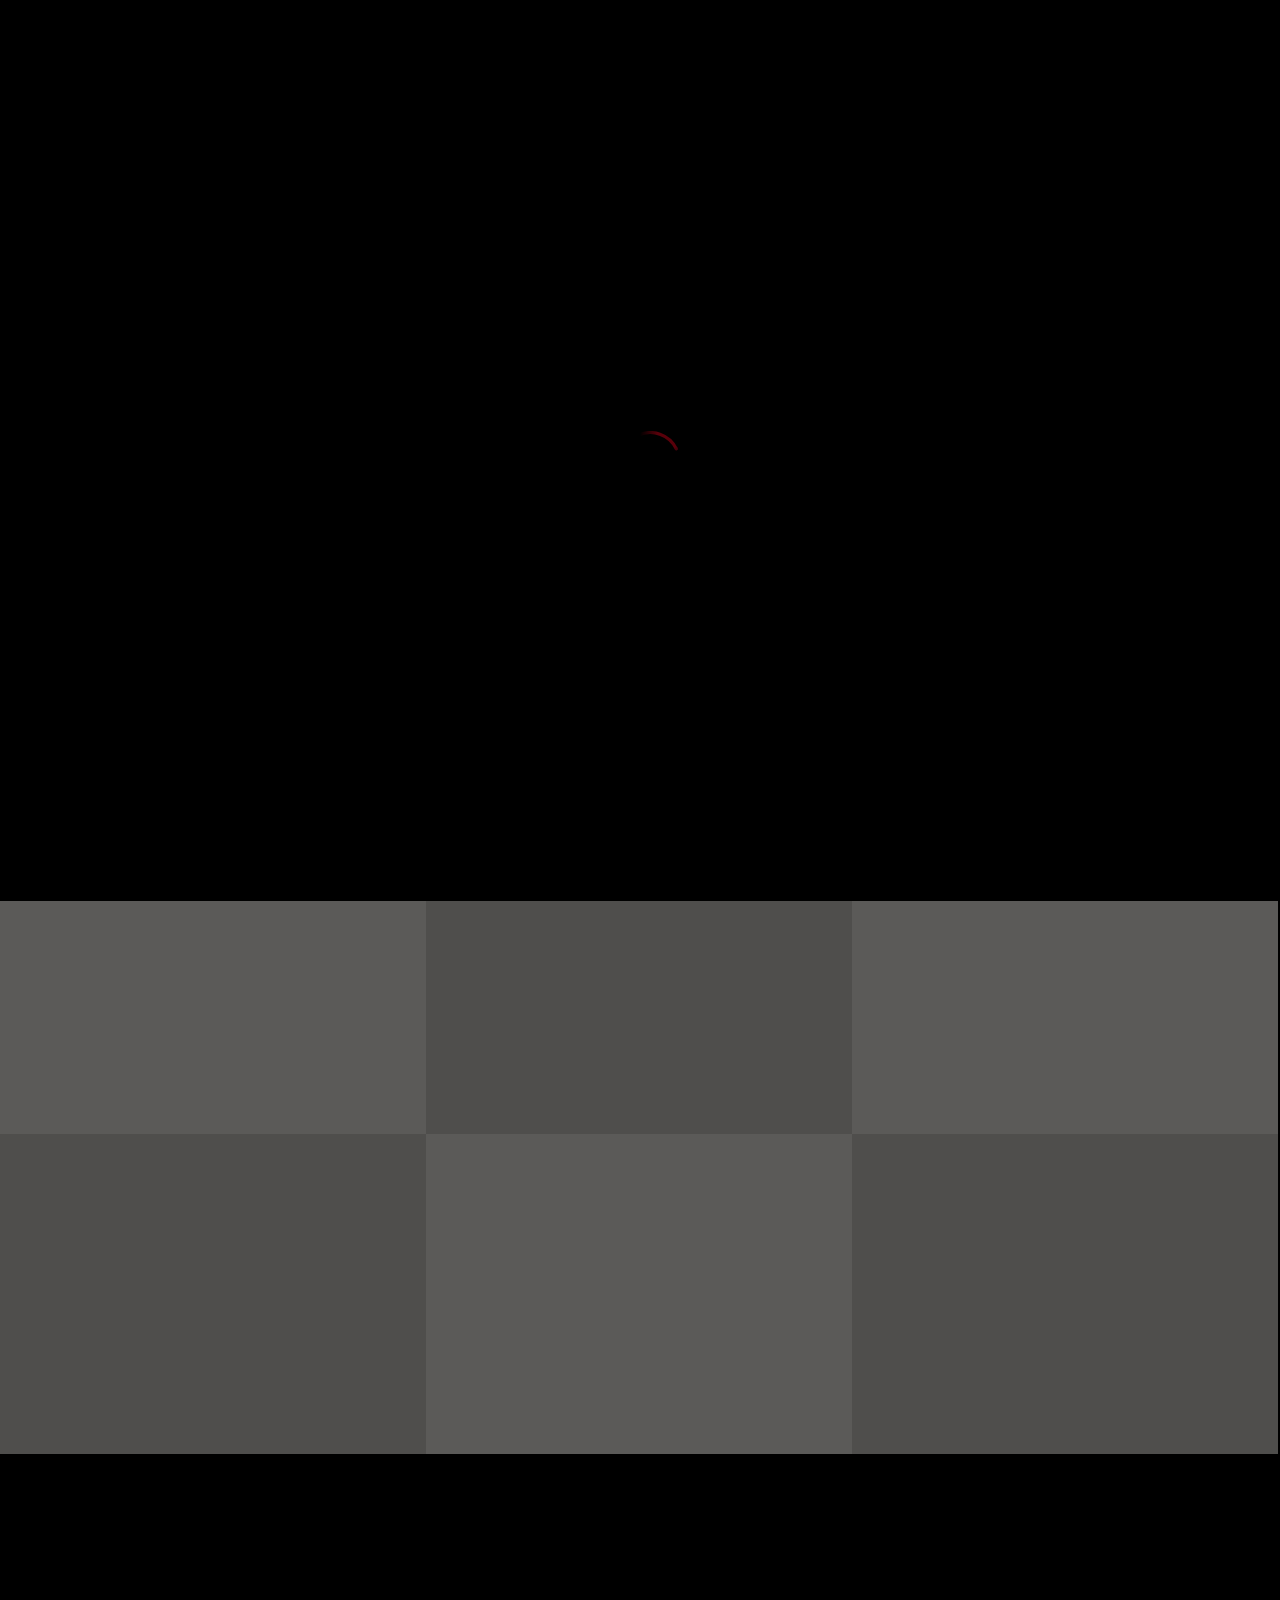
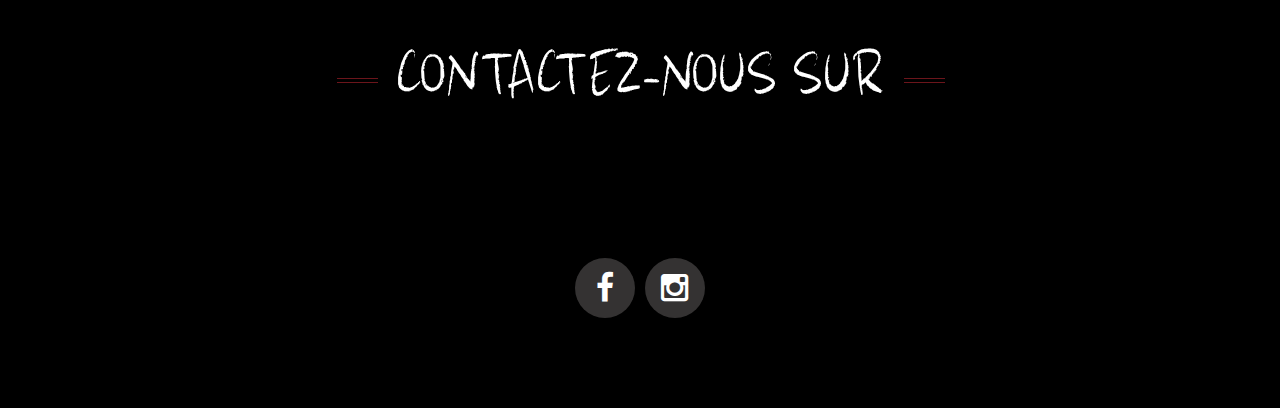
==== gallery.html @ a50e52a6 "first commit" ====
<!DOCTYPE html>
<html lang="en">

<head>
    <title>Bonsaï Fin Traiteur</title>
    <!-- GOOGLE FONTS -->
    <link
        href='http://fonts.googleapis.com/css?family=Yellowtail%7cCabin:400,500,600,700,400italic,700italic%7cLibre+Baskerville:400italic%7cGreat+Vibes%7cOswald:400,300,700%7cOpen+Sans:600italic,700'
        rel='stylesheet' type='text/css'>
    <link
        href='http://fonts.googleapis.com/css?family=Open+Sans:300italic,400italic,600italic,700italic,400,300,600,700'
        rel='stylesheet' type='text/css'>
    <link href='http://fonts.googleapis.com/css?family=Gloria+Hallelujah' rel='stylesheet' type='text/css'>

    <!-- META TAGS -->
    <meta name="viewport" content="width=device-width, initial-scale=1">
    <meta http-equiv="content-type" content="text/html; charset=utf-8" />
    <meta name="description" content="" />
    <meta name="keywords" content="" />
    <meta name="robots" content="index, follow" />

    <!-- CSS STYLESHEETS -->
    <link rel="stylesheet" href="css/bootstrap.min.css" />
    <link rel="stylesheet" href="css/font-awesome.min.css" />
    <link rel="stylesheet" href="css/elixir.css" />
    <link href="js/owl-carousel/owl.carousel.css" rel="stylesheet">
    <link href="js/owl-carousel/owl.theme.css" rel="stylesheet">
    <link href="js/owl-carousel/owl.transitions.css" rel="stylesheet">
    <link href="css/YTPlayer.css" rel="stylesheet">
    <link rel="stylesheet" href="css/swipebox.css">
    <link rel="icon" type="image/png" href="./images/logo1.png" />



    <!--[if lt IE 9]>
        <meta http-equiv="X-UA-Compatible" content="IE=8" />
        <script src="./js/html5shiv.js"></script>
        <script src="./js/respond.js"></script>
    <![endif]-->

    <style>
        section.menu {
            background: none;
        }

        #header {
            position: fixed;
            top: 0px;
            left: 0px;
            z-index: 1001;
            width: 100%;
            height: 90px;
            background-color: #fff !important;
            box-shadow: 0 1px 3px rgba(0, 0, 0, 0.11);
            padding-top: 20px;
        }

        #header .menu-item a {
            color: #818181;
        }

        #header.overflow {
            top: -100px;
            left: 0px;
            background-color: #fff !important;
            box-shadow: 0 1px 3px rgba(0, 0, 0, 0.11);
            -webkit-transition: all 0.3s ease-in;
            -o-transition: all 0.3s ease-in;
            transition: all 0.3s ease-in;
            -webkit-font-smoothing: antialiased;
        }
    </style>

</head>





<body>

    <div id="mask">
        <div class="loader">
            <img src="svg-loaders/tail-spin.svg" alt='loading'>
        </div>
    </div>



    <!-- BEGIN HEADER -->
    <header id="header" role="banner">
        <div class="jt_row container">
            <div class="navbar-header page-scroll">
                <button type="button" class="navbar-toggle" data-toggle="collapse" data-target=".navbar-main-collapse">
                    <i class="fa fa-bars"></i>
                </button>
                <a class="navbar-brand normal logo" href="./index-multipage.html">
                    <div class="logo_elixir"><img src="./images/logo1.png" width="150px" alt=""></div>
                </a>
                <a class="navbar-brand mini" href="./index-multipage.html">
                    <div class="logo_elixir dark"><img src="./images/logo1.png" alt="main logo"></div>
                </a>
                <a class="navbar-brand mini darker" href="./index-multipage.html">
                    <div class="logo_elixir dark"><img src="./images/logo1.png" alt="main logo"></div>
                </a>
            </div>

            <!-- BEGIN NAVIGATION MENU-->
            <nav class="collapse navbar-collapse navbar-right navbar-main-collapse" role="navigation">
                <ul id="nav" class="nav navbar-nav navigation">
                    <li class="page-scroll menu-item"><a href="index-multipage.html">Accueil</a></li>
                    <!-- <li class="page-scroll menu-item"><a href="about.html">A-propos</a></li> -->
                    <li class="page-scroll menu-item"><a href="menu.html">Menu</a></li>
                    <li class="page-scroll menu-item current"><a href="#gallery">Gallery</a></li>
                    <li class="page-scroll menu-item"><a href="contact.html">Contact</a></li>
                </ul>
            </nav>
            <!-- EN NAVIGATION MENU -->
        </div>
    </header>
    <!-- END HEADER -->





    <!-- BEGIN GALLERY SECTION -->
    <section id="gallery" class="section gallery dark">
        <div class="jt_row jt_row-fluid row">
            <div class="col-md-12 jt_col column_container">
                <div class="voffset100"></div>
                <h2 class="section-title">Gallery</h2>
                <div class="col-md-6 col-md-offset-3 jt_col column_container">
                    <div class="section-subtitle">
                        If a picture says a thousand words, then you can imagine how long it would take to describe all
                        our mouthwatering selections.
                    </div>
                </div>

            </div>

            <div class="col-md-12 jt_col column_container">

                <nav class="primary">
                    <ul>
                        <li><a href="#" data-filter="*" class="selected"><span>All Photos</span></a></li>
                        <li><a href="#" data-filter=".sushi"><span>Sushi</span></a></li>
                        <li><a href="#" data-filter=".soup"><span>Soups</span></a></li>
                        <li><a href="#" data-filter=".salad"><span>Salads</span></a></li>
                    </ul>
                </nav>

                <div class="portfolio">

                    <article class="entry sushi">
                        <a class="swipebox" href="images/gallery/01.jpg">
                            <img src="images/gallery/01.jpg" class="img-responsive" alt="" />
                            <span class="magnifier"></span>
                        </a>
                    </article>

                    <article class="entry sushi">
                        <a class="swipebox" href="images/gallery/02.jpg">
                            <img src="images/gallery/02.jpg" class="img-responsive" alt="" />
                            <span class="magnifier"></span>
                        </a>
                    </article>

                    <article class="entry sushi">
                        <a class="swipebox" href="images/gallery/03.jpg">
                            <img src="images/gallery/03.jpg" class="img-responsive" alt="" />
                            <span class="magnifier"></span>
                        </a>
                    </article>

                    <article class="entry sushi">
                        <a class="swipebox" href="images/gallery/04.jpg">
                            <img src="images/gallery/04.jpg" class="img-responsive" alt="" />
                            <span class="magnifier"></span>
                        </a>
                    </article>

                    <article class="entry soup">
                        <a class="swipebox" href="images/gallery/05.jpg">
                            <img src="images/gallery/05.jpg" class="img-responsive" alt="" />
                            <span class="magnifier"></span>
                        </a>
                    </article>

                    <article class="entry salad">
                        <a class="swipebox" href="images/gallery/06.jpg">
                            <img src="images/gallery/06.jpg" class="img-responsive" alt="" />
                            <span class="magnifier"></span>
                        </a>
                    </article>

                    <article class="entry sushi">
                        <a class="swipebox" href="images/gallery/07.jpg">
                            <img src="images/gallery/07.jpg" class="img-responsive" alt="" />
                            <span class="magnifier"></span>
                        </a>
                    </article>

                    <article class="entry salad">
                        <a class="swipebox" href="images/gallery/08.jpg">
                            <img src="images/gallery/08.jpg" class="img-responsive" alt="" />
                            <span class="magnifier"></span>
                        </a>
                    </article>

                    <article class="entry soup">
                        <a class="swipebox" href="images/gallery/09.jpg">
                            <img src="images/gallery/09.jpg" class="img-responsive" alt="" />
                            <span class="magnifier"></span>
                        </a>
                    </article>


                </div>
            </div> <!-- End .jt_col -->
        </div> <!-- End .jt_row -->
        <div class="voffset200"></div>
    </section>
    <!-- END GALLERY SECTION -->





    <!-- BEGIN TESTIMONIALS SECTION -->
    <!-- <section id="testimonials" class="section testimonials parallax voffset100 clearfix">

        <div class="container">
            <div class="jt_row jt_row-fluid row">
                <div class="voffset20"></div>
                <div class="col-md-12 jt_col column_container">
                    <div class="testimonials_img"></div>
                    <h2>Testimonials<span>”</span></h2>
                </div>


                <div class="col-md-12 jt_col column_container">
                    <div class="testimonials carousel-wrapper with_pagination">
                        <div class="owl-carousel generic-carousel">
                            <div class="item">
                                <p>Applicake chocolate cake wafer toffee pie soufflé wafer. Tart marshmallow wafer
                                    macaroon cheesecake jelly. Gingerbread cookie soufflé sweet roll sweet roll jelly-o.
                                </p>
                                <span class="author">Alexander Smith</span>
                            </div>
                            <div class="item">
                                <p>"Awesome to work with. Incredibly organized, easy to communicate with, responsive
                                    with next iterations, and beautiful work. It’s great to work with someone so
                                    open-minded and responsive. Thank you!"</p>
                                <span class="author">John Berthier</span>
                            </div>
                            <div class="item">
                                <p>“Your designs were exactly what Josef had always imagined — clear, clean, continuous,
                                    with a focus on stylistic elements. It was a major help for us. Thank you so much
                                    for your work on this project."</p>
                                <span class="author">Carolyn Meyer</span>
                            </div>
                        </div>
                    </div>
                    <div class="voffset80"></div>
                </div>
            </div>
        </div> 
    </section> -->
    <!-- END TESTIMONIALS SECTION -->




    <!-- BEGIN CONTACT SECTION -->
    <section id="contact" class="section contact dark">
        <div class="container">
            <div class="jt_row jt_row-fluid row">

                <div class="col-md-12 jt_col column_container">
                    <h2 class="section-title">contactez-nous sur</h2>
                </div>
                <!-- <div class="col-md-6 col-md-offset-3 jt_col column_container">
                    <div class="section-subtitle">
                        W325 State Road 123 Mondovi, WI (Wisconsin) 98746-54321
                    </div>
                </div> -->
                <!-- <form action="mail.php" method="post" id="contactform" class="contact-form">
                    <div class="col-md-6 jt_col column_container">
                        <input type="text" id="name" name="name" class="text name required" placeholder="Name">
                        <input type="email" id="email" name="email" class="tex email required" placeholder="Email">
                        <input type="text" id="subject" name="subject" placeholder="Subject">
                    </div>

                    <div class="col-md-6 jt_col column_container">
                        <textarea id="message" name="message" class="text area required" placeholder="Message"
                            rows="10"></textarea>
                    </div>

                    <div class="col-md-4 col-md-offset-4 jt_col column_container">
                        <div class="formSent"><strong>Your Message Has Been Sent!</strong> Thank you for contacting us.
                        </div>
                        <input type="submit" class="button contact center" value="Submit">
                    </div>

                </form> -->
                <!-- <div class="voffset100"></div> -->
            </div>
            <!-- <div class="voffset50"></div> -->
        </div>

    </section>
    <!-- END CONTACT SECTION -->





    <!-- BEGIN MAP SECTION -->
    <!-- <section id="maps">
        <script type="text/javascript" src="http://maps.google.com/maps/api/js?sensor=false"></script>
        <div class="map-content">
            <div class="wpgmappity_container inner-map" id="wpgmappitymap"></div>
        </div>
    </section> -->
    <!-- END MAP SECTION -->




    <!-- BEGIN FOOTER -->
    <footer id="footer" class="section" role="contentinfo">
        <div class="container">
            <ul class="social">
                <li><a href="https://www.facebook.com/Bonsaifintraiteur" target="_blank" class="icon fb"><i
                            class="fa fa-facebook"></i></a></li>
                <li><a href="https://www.instagram.com/bonsai_fintraiteur/?hl=fr" target="_blank" class="icon in"><i
                            class="fa fa-instagram"></i></a></li>
            </ul>
        </div>
    </footer>
    <!-- END FOOTER -->
    <a href="#0" class="cd-top">Top</a>
    <!-- BEGIN Scripts-->

    <script src="js/modernizr.custom.js"></script>
    <script src="js/jquery.js"></script>
    <script src="js/classie.js"></script>
    <script src="js/pathLoader.js"></script>
    <script src="js/owl-carousel/owl.carousel.min.js"></script>
    <script src="js/jquery.inview.js"></script>
    <script src="js/jquery.nav.js"></script>
    <script src="js/jquery.mb.YTPlayer.js"></script>
    <script src="js/jquery.form.js"></script>
    <script src="js/jquery.validate.js"></script>
    <script src="js/bootstrap.min.js"></script>
    <script src="js/default.js"></script>
    <script src="js/plugins.js"></script>
    <script type="text/javascript" src="js/jquery.isotope.min.js"></script>
    <script type="text/javascript" src="js/jquery.prettyPhoto.js"></script>
    <script src="js/jquery.swipebox.js"></script>

    <script type="text/javascript">
        ; (function ($) {

            $('.swipebox').swipebox();

        })(jQuery);
    </script>


    <!-- END Scripts -->
</body>

</html>
---- css/elixir.css ----
/*------------------------------------------------------------------
[Table of contents]

1. Fixes
2. Common styles
3. Custom fonts
4. Page loader
5. Color picker
6. Inview Animations
7. Header styles
8. Different home styles
9. Top Wrap
10. About section sliders
11. Main home slider styling
12. Separators
13. Sections styling
14. About section
15. Opening hours section
16. Menu section
17. Reservations section
18. Testimonials section
19. Contact section
20. Carousel styles
21. Footer styles
22. Gallery section
23. Media Queries
24. Animations
25. Some browser weird effects fixing


-------------------------------------------------------------------*/

/* ==============================
   1. Fixes
   ============================== */

*, html { margin:0; padding:0; }
.clearfix:after, .jt_row:after { content: "."; display: block; height: 0; clear: both; visibility: hidden; }
.clearfix, .jt_row {display: inline-block;}


* html .clearfix, * html .jt_row {height: 1%;}

.clearfix, .jt_row {display: block;}



/* ==============================
   2. Common styles
   ============================== */

body, input, textarea {
	-webkit-font-smoothing: antialiased;
	text-rendering: optimizeLegibility;
	-moz-osx-font-smoothing: grayscale;
}

.container {
	max-width: 1220px;
	padding-top: 0px;
	margin:0px auto;
}

.container.no-margin{
	width: 100%;
	margin: 0px auto;
}

a:hover {text-decoration: none;}

.float-right {float:right !important;}
.float-left {float:left !important;}
.float-none {float:none !important;}
.text-right {text-align: right;}
.text-center {text-align: center;}
.text-left {text-align:left;}


/* ==============================
   3. Custom fonts
   ============================== */

@font-face {
    font-family: Bitter;
    src: url(../fonts/Bitter-Bold.otf);
}

@font-face {
    font-family: BitterRegular;
    src: url(../fonts/Bitter-Regular.otf);
}

@font-face {
    font-family: BitterItalic;
    src: url(../fonts/Bitter-Italic.otf);
}

@font-face {
    font-family: AlfaSlab;
    src: url(../fonts/AlfaSlabOne-Regular.ttf);
}

@font-face {
    font-family: LobsterTwo;
    src: url(../fonts/LobsterTwo-Regular.otf);
}
@font-face {
    font-family: LobsterTwoBold;
    src: url(../fonts/LobsterTwo-Bold.otf);
}
@font-face {
    font-family: LobsterTwoItalic;
    src: url(../fonts/LobsterTwo-Italic.otf);
}
@font-face {
    font-family: LobsterTwoBoldItalic;
    src: url(../fonts/LobsterTwo-BoldItalic.otf);
}

@font-face {
    font-family: Montserrat;
    src: url(../fonts/Montserrat-Regular.ttf);
}

@font-face {
    font-family: MontserratBold;
    src: url(../fonts/Montserrat-Bold.ttf);
}

@font-face {
    font-family: AlegreyaSansLight;
    src: url(../fonts/AlegreyaSans-Light.otf);
}

@font-face {
    font-family: AlegreyaSansItalic;
    src: url(../fonts/AlegreyaSans-Italic.otf);
}

@font-face {
    font-family: AlegreyaSansMedium;
    src: url(../fonts/AlegreyaSans-Medium.otf);
}

@font-face {
    font-family: AlegreyaSans;
    src: url(../fonts/AlegreyaSans-Regular.otf);
}

@font-face {
    font-family: AlegreyaSansBold;
    src: url(../fonts/AlegreyaSans-Bold.otf);
}

@font-face {
    font-family: AlegreyaSansMedium;
    src: url(../fonts/AlegreyaSans-Medium.otf);
}

@font-face {
    font-family: AlegreyaSansBlack;
    src: url(../fonts/AlegreyaSans-Black.otf);
}

@font-face {
    font-family: Adieu;
    src: url(../fonts/Adieu\ Mon\ Ami\ DEMO.otf);
}





/* ==============================
   4. Page loader
   ============================== */
#mask {
    background-color: #000000;
    height: 100%;
    position: fixed;
    width: 100%;
    z-index: 100000;
}
.loader {
  position: absolute;
  width: 80px;
  height:80px;
  margin: -20px 0 0 -20px;
  top:50%;
  left:50%;
}


/* ==============================
   5. Color picker
   ============================== */
.wine .color-picker .pickerTitle{background:#B95D82;}
.bluegray .color-picker .pickerTitle{background:#768FAC;}
.orange .color-picker .pickerTitle{background:#DD7E43;}
.black .color-picker .pickerTitle{background:#030303;}
.yellow .color-picker .pickerTitle{background:#E5D43E;}
.green .color-picker .pickerTitle{background:#9CC264;}
.gold .color-picker .pickerTitle{background:#BBA965;}
.red .color-picker .pickerTitle{background:#CA0021;}



.color-picker .picker-btn{

	display: block;
	cursor: pointer;
	width: 50px;
	height: 50px;
	background: url(../images/picker-ico.png);
	position: absolute;
	top: 45px;
	left: -55px;
	z-index: 999999;
}
.color-picker{
	font-family: 'Montserrat', sans-serif;
	width: 223px;
	height: auto;
	position: fixed;
	top: 150px;
	right: 0;
	background: #fff;
	z-index: 999999;
}

.color-picker.menu{
	font-family: 'Montserrat', sans-serif;
	width: 223px;
	height: auto;
	position: fixed;
	top: 150px;
	right: -223px;
	background: #fff;
	z-index: 999999;
}

.color-picker .pwrapper{
	padding: 15px 15px 15px 28px;
	width: 223px;
	height:auto;
}
.color-picker .pickerTitle{
	text-transform: uppercase;
	text-align: center;
	float: none;
	width: 100%;
	height: 50px;
	margin: 0;
	padding: 10px 10px;
	cursor: auto;
	border: none;
	color:#fff;
	background:#CA0021;
	line-height:35px;
	font-weight: bold;
}
.color-picker .pickersubTitle{
	color:#7F7F7F;
	text-transform: uppercase;
	text-align: center;
	font-weight: bold;
	float: none;
	width: 150px;
	height: auto;
	margin: 0 5px 15px;
	padding: 10px 5px;
	cursor: auto;
	font-size:12px;
	border-bottom: 1px solid #ededed;
	border-top: 1px solid #ededed;
	clear:both;
}
.color-picker div{
	width: 30px;
	height: 30px;
	margin: 5px;
	/*padding: 5px;*/
	float: left;
	cursor: pointer;
	/*border: 2px solid #f0f0f0;*/

	-webkit-transition: all 0.2s ease-in-out;
	-moz-transition: all 0.2s ease-in-out;
	-o-transition: all 0.2s ease-in-out;
	transition: all 0.2s ease-in-out;
}



.color-picker div.nopick{ width:0; height:0;}
.color-picker .light-version{
	width: 73px;
	height: 29px;
	margin-bottom:20px;
/*	background: #fff;
	line-height: 30px;
	text-align: center;
	color: #999;*/
}
.color-picker .dark-version{
	width: 73px;
	height: 29px;
/*	background: #000;
	line-height: 30px;
	text-align: center;
	color: #666;*/
}
.color-picker .picker-wine{background: #B95D82;}
.color-picker .picker-bluegray{background: #768FAC;}
.color-picker .picker-orange{background: #DD7E43;}
.color-picker .picker-black{background: #030303;}
.color-picker .picker-yellow{background: #E5D43E;}
.color-picker .picker-green{background: #9CC264;}
.color-picker .picker-gold{background: #BBA965;}
.color-picker .picker-red{background: #CA0021;}
.color-picker .picker-wine:hover,.color-picker .picker-bluegray:hover,.color-picker .picker-green:hover,.color-picker .picker-yellow:hover,.color-picker .picker-red:hover,.color-picker .picker-black:hover,.color-picker .picker-gold:hover,.color-picker .picker-orange:hover{border-color: #000;}


/* ==============================
   6. Inview Animations
   ============================== */

.jt_row {
	opacity: 0;
	-webkit-transition: opacity 1s ease-in;
	-o-transition: opacity 1s ease-in;
	transition: opacity 1s ease-in;
}

#header .jt_row, .jt_row.visible {opacity: 1;}



@-webkit-keyframes flipYloop
{
  from {
	-webkit-transform:rotateY(0deg);
  }

  to {
   	-webkit-transform:rotateY(180deg);
  }
}

@keyframes flipYloop
{
  from {
	transform:rotateY(0deg);
  }

  to {
   	transform:rotateY(180deg);
  }
}


/* ==============================
   7. Header styles
   ============================== */

.logo_elixir {
	display: inline-block;
	float: left;
	width: 110px;
	height: 50px;
	/* background: url("../images/logo1.png") no-repeat; */
	-webkit-transition: all 0.5s ease;
	-o-transition: all 0.5s ease;
	transition: all 0.5s ease;
}

#header {
	position: absolute;
	top:0px;
	left: 0px;
	z-index:1001;
	width: 100%;
	height: 90px;
	font-family: 'Open Sans', sans-serif;
	background: rgba(12,12,13,0.78);
	padding-top: 20px;
}
	#header .container {width: 97%;}
	.navbar-collapse {padding-right:0px;}
	#header.overflow {
		top:-100px;
		left: 0px;
		background-color: #fff!important;
		box-shadow: 0 1px 3px rgba(0,0,0,0.11);
		-webkit-transition: all 0.3s ease-in;
		-o-transition: all 0.3s ease-in;
		transition: all 0.3s ease-in;
		-webkit-font-smoothing: antialiased;
	}



	.navbar-nav{
		display: block;
		position: absolute;
		right: 100px;

	}

	.navbar-brand{
		display: block;
		position: absolute;
		left: 100px;
		top: -20px;
	}



	#header.overflow .menu-item a {
		font-size: 14px;
		line-height: 21px;
		color: #818181;
		font-weight: 400;
	}

	#header.overflow .navbar-nav > li {padding-bottom:13px;}

	#header.overflow.fixed {
		top:0px;
		position: fixed;
		z-index:99999;
	}

	#header.overflow.fixed .navbar-brand.normal {display: none;}

	#header.overflow.fixed .navbar-brand.mini {
		display: block;
		margin-top:-1px;
	}

	#header.overflow.fixed .navbar-brand.mini.darker {display: none;}

	#header .navbar-brand {padding:10px 0px;}

	.navbar-brand.mini { display: none; }

	.navbar-collapse.navbar-right.navbar-main-collapse.in, .navbar-collapse.navbar-right.navbar-main-collapse.collapsing {
		overflow: visible;


	}


	.navbar-main-collapse.in .navbar-nav, .navbar-main-collapse.collapsing .navbar-nav  {
		position: absolute;
		background: #282828;
		background: rgba(40, 40, 40, 0.9);
		width: 90%;
		top: 100%;
		left: 5%;
		margin:0px;
		height: auto;
		-webkit-transition: top 0.5s;
		-o-transition: top 0.5s;
		transition: top 0.5s;

	}

	.navbar-toggle {
		margin: 0px;
		height: 30px;
		width: 30px;
		border-radius: 0px;
		border: 0px;
		display: none;
		margin:10px;
		font-size: 30px;
		line-height: 30px;
		padding: 0px;
		color:#fff;
	}

	.navbar-toggle.menu {
		color:#000000;
	}

	#header.overflow.fixed .navbar-toggle {
		color:#000;
	}

	#header .menu-item a {
		color:#fff;
		text-transform: uppercase;
		font-size: 14px;
		font-family: 'AlegreyaSansMedium', sans-serif;
		font-weight: 400;
		line-height: 6px;
		border-bottom:3px solid transparent;
		text-shadow: 0px 0px 1px transparent;
	}

	header a span{
		font-family: 'Open Sans', sans-serif;
		font-weight: 600;
		font-style: italic;
		font-size: 14px;
		color: #ffffff;
		margin-left: 10px;
		line-height: 50px;
	}

	#header .menu-item.current a, #header .menu-item a:hover {
		background-color: transparent;
		color: #dd0301;
		text-shadow: 0px 0px 1px transparent;
	}


	#header .jt_row {padding-top:0px;}




/* ==============================
   8. Different home styles
   ============================== */

.fixed-height {
	position:relative;
	height: 600px !important;
}
.fixed-height .logointro, .fixed-height .mouse {display: none;}
.fixed-height .slide-content {height: 275px !important;}
.fixed-height .overlay {height: 600px !important;}
.fixed-height #owl-main img {width: 100% !important;}
.fixed-height #owl-main .owl-pagination {display: block !important;}
.fixed-height #owl-main .owl-buttons {display: none !important;}
#home-slider.static {
	background-size: cover !important;
	background-attachment: fixed !important;
	background-position: center center !important;
}
.slider-parallax .mouse {display: none;}
.slider-parallax #owl-main .owl-pagination {display: block !important;}
.slider-parallax #owl-main .owl-buttons {display: none !important;}
.slider-parallax #home-slider {
	position: fixed;
	z-index: 0;
	top: 0px;
	left: 0px;
	width: 100%;
}
.slider-parallax .section {
	position: relative;
}

/* ==============================
   9. Top wrap
   ============================== */

.owl-carousel .owl-item {text-align: center;}
.overlay {
	background: url(../images/overlay.png);
	opacity: 0.4;
	position: absolute;
	left: 0;
	top: 0;
	right: 0;
	z-index: 999;
	width: 100%;
	height: 100%;
}

.about-images{
width: 625 !important;
height: 499 !important;
}

.overlay.op50 {opacity: 0.0;}

.slider-wrap {
	background: #000;
	position: relative;
}
	#owl-main .owl-item {overflow: hidden;}
	#owl-main img {
		position: absolute;
		max-width: none;
		top: 0;
	}
	#owl-main .owl-prev {
		width: 79px;
		height: 79px;
		background: url(../images/btn-prev.png) no-repeat center center;
		font-size: 0;
		float: left;
		margin-left: 15px;
		position: relative;
		opacity: 0.3;
		-webkit-transition: all .3s ease-in-out;
		-moz-transition: opacity .3s ease-in-out;
		-o-transition: all .3s ease-in-out;
		transition: all .3s ease-in-out;
		z-index:9999;
		background-color: rgba(255,255,255,.01);

	}

	#owl-main .owl-next {
		width: 79px;
		height: 79px;
		background: url(../images/btn-next.png) no-repeat center center;
		font-size: 0;
		float: right;
		margin-right: 18px;
		position: relative;
		opacity: 0.3;
		-webkit-transition: all .3s ease-in-out;
		-moz-transition: opacity .3s ease-in-out;
		-o-transition: all .3s ease-in-out;
		transition: all .3s ease-in-out;
		z-index:9999;
		background-color: rgba(255,255,255,.01);
	}
	#owl-main .owl-pagination {
		display: none;
		width: 100%;
		overflow: hidden;
		position: relative;
		top:-70px;
		z-index: 9999;
	}
	#owl-main .owl-controls .owl-page span {
		width: 16px;
		height: 16px;
		border-radius: 50%;
		background: transparent;
		margin:0px 6px;
		border:1px solid #fff;
	}
		#owl-main .owl-controls .owl-page.active span, #owl-main .owl-controls.clickable .owl-page:hover span {
			background: #000;
			border-color:#000;
		}
	#owl-main .owl-prev:hover,#owl-main .owl-next:hover {
		opacity: 1;
		-webkit-transition: all .3s ease-in-out;
		-moz-transition: opacity .3s ease-in-out;
		-o-transition: all .3s ease-in-out;
		transition: all .3s ease-in-out;
	}

#owl-main .owl-buttons {
	height: 43px;
	position: absolute;
	left: 0;
	right: 0;
	top: 0;
	bottom: 65px;
	margin: auto;
	z-index: 9999;
}

#topButton{
	position: relative;
	bottom: 50px !important;
}


/* ==============================
   10. About section sliders
   ============================== */

#owl-about2 .owl-prev {
		width: 79px;
		height: 79px;
		background: url(../images/arrow-left.png) no-repeat center center;
		font-size: 0;
		float: left;
		margin-left: 15px;
		position: relative;
		opacity: 0.3;
		-webkit-transition: all .3s ease-in-out;
		-moz-transition: all .3s ease-in-out;
		-o-transition: all .3s ease-in-out;
		transition: all .3s ease-in-out;
		z-index:9999;
		background-color: rgba(255,255,255,.01);
	}

	#owl-about2 .owl-next {
		width: 79px;
		height: 79px;
		background: url(../images/arrow-right.png) no-repeat center center;
		font-size: 0;
		float: right;
		margin-right: 18px;
		position: relative;
		opacity: 0.3;
		-webkit-transition: all .3s ease-in-out;
		-moz-transition: all .3s ease-in-out;
		-o-transition: all .3s ease-in-out;
		transition: all .3s ease-in-out;
		z-index:9999;
		background-color: rgba(255,255,255,.01);
	}
	#owl-about2 .owl-pagination {
		display: block;
		width: 100%;
		overflow: hidden;
		position: relative;
		top:0px;
		z-index: 9999;
	}
	#owl-about2 .owl-controls .owl-page span {
		width: 13px;
		height: 13px;
		border-radius: 50%;
		background: transparent;
		margin:31px 6px;
		border:2px solid #C8C7C6;
	}
		#owl-about2 .owl-controls .owl-page.active span, #owl-about2 .owl-controls.clickable .owl-page:hover span {
			background: #C8C7C6;
			border-color:#C8C7C6;
		}
	#owl-about2 .owl-prev:hover,#owl-about2 .owl-next:hover {
		opacity: 1;
		-webkit-transition: all .3s ease-in-out;
		-moz-transition: all .3s ease-in-out;
		-o-transition: all .3s ease-in-out;
		transition: all .3s ease-in-out;
	}

#owl-about2 .owl-buttons {
	height: 43px;
	position: absolute;
	left: 0;
	right: 0;
	top:0;
	bottom: 130px;
	margin: auto;
	z-index: 9999;
}


/* ==============================
   11. Main home slider styling
   ============================== */

.slide-content {
	z-index: 1000;
	position: absolute;
	left: 0;
	right: 0;
	top: 0;
	display: table-cell;
	vertical-align: middle;
	height: 530px;
	margin: auto;
	bottom: 10px;
	text-align: center;
}
.slide-content .slide-icon {margin-top:54px;}



.logointro img {
	display: table;
	margin: 0 auto;

}

.logointro {
	display: block;
		width: 360px;
		height: 302px;
		background:url("../images/bonsai-image-log.png");
		background-repeat: no-repeat;
		margin:-42px auto;
		margin-bottom: 42px;
		content: " ";
		-webkit-transition: all 0.5s ease;
		-o-transition: all 0.5s ease;
		transition: all 0.5s ease;
}

.mouse {
    display: block;
	width: 45px;
	height: 45px;
	border-radius: 50%;
	border: 2px solid #fff;
	position: absolute;
	bottom: 50px;
	left: 50%;
	margin-left: -20px;
	z-index: 99999;

}
.mouse span {
    display: block;
    margin: 6px auto;
    width: 15px;
  	height: 15px;
  	background-image: url([data-uri]);
  	background-size: contain;
    -webkit-animation-duration: 1s;
    animation-duration: 1s;
    -webkit-animation-fill-mode: both;
    animation-fill-mode: both;
    -webkit-animation-iteration-count: infinite;
    animation-iteration-count: infinite;
    -webkit-animation-name: scroll;
    animation-name: scroll;
}

@-webkit-keyframes scroll {
    0% {
        opacity: 1;
        -webkit-transform: translateY(0);
        transform: translateY(0);
    }

    100% {
        opacity: 0;
        -webkit-transform: translateY(20px);
        transform: translateY(20px);
    }
}

@keyframes scroll {
    0% {
        opacity: 1;
        -webkit-transform: translateY(0);
        -ms-transform: translateY(0);
        transform: translateY(0);
    }

    100% {
        opacity: 0;
        -webkit-transform: translateY(20px);
        -ms-transform: translateY(20px);
        transform: translateY(20px);
    }
}




	#owl-main-text {
		position: relative;
		height: 100px;
		margin-bottom: 0px;
		margin-top:0px;
	}
		#owl-main-text h2 {
			font-family: "Adieu";
			font-size: 100px;
			text-align: center;
			color: #fff;
			font-weight: 300;
			text-transform: uppercase;
			letter-spacing: 4px;
			margin-top: -15px;
		}

		.slide-content p {
			font-size: 24px;
			color: #fff;
			text-align: center;
			font-family: 'AlegreyaSansItalic', serif;
			position: relative;
			bottom: 70px;
			left: 0px;
			width: 100%;
		}
	#owl-main-text .item {
		padding-bottom:58px;
		position: relative;
	}
	/* .slide-sep {
		display: block;
		width: 148px;
		height: 22px;
		background:url("../images/slide-separator.png");
		background-repeat: no-repeat;
		margin:-42px auto;
		margin-bottom: 42px;
		content: " ";
		-webkit-transition: all 0.5s ease;
		-o-transition: all 0.5s ease;
		transition: all 0.5s ease;
	} */

	.ornament {
		display: block;
		width: 117px;
		height: 35px;
		background:url("../images/ornament.png");
		background-repeat: no-repeat;
		content: " ";
		margin: 0 auto;
	}



/* ==============================
   12. Separators
   ============================== */

.voffset10  { margin-top: 10px; }
.voffset20 { margin-top: 20px; }
.voffset30 { margin-top: 30px; }
.voffset40 { margin-top: 40px; }
.voffset42 { margin-top: 42px; }
.voffset50 { margin-top: 50px; }
.voffset60 { margin-top: 60px; }
.voffset70 { margin-top: 70px; }
.voffset80 { margin-top: 80px; }
.voffset90 { margin-top: 90px; }
.voffset100 { margin-top: 100px; }
.voffset150 { margin-top: 150px; }
.voffset200 { margin-top: 200px; }

/* ==============================
   13. Sections styling
   ============================== */

.section {
	margin-bottom:-140px;
	padding-top: 66px;
	background: #fff;
	overflow: hidden;
}
	.section#footer {overflow: visible;}
	.section .full-width {
		padding-top:0px;
		width: 100%;
	}
		.section .full-width .row {
			margin-left:0px;
			margin-right: 0px;
		}
		.section .full-width .jt_col, .container.full-width {
			padding-left: 0px;
			padding-right: 0px;
		}
	.section .jt_row {padding-bottom:140px;}

	.section.about .jt_row {padding-bottom:55px;}

.section.dark {
	background: #000000;
}

.section.dark h2{
	color: #ffffff;
}

.section.dark h2.section-title:before, .section.dark h2.section-title:after {
	content:url("../images/header_decorator_dark.png");
	margin: 14px;
	color: #D1BC87;
	vertical-align: text-bottom;
}

.section.dark input[type="text"], .section.dark input[type="email"]{
	background: #222121;
	border: none;
	height: 80px;
}

section.dark textarea{
	background: #222121;
	border: none;
}



	.section .jt_row.overlap {padding-bottom:0px;}
	.title {
		font-family: "Cabin";
		font-weight: 600;
		font-size: 28px;
		color:#383733;
		padding-top:57px;
		margin-top:5px;
		margin: 0 auto;
		line-height: 47px;
		display: inline-block;
		text-transform: uppercase;
	}
		.text-center .title {
			border-top: 0px;
			padding-top: 0px;
			margin-bottom: 40px;
			padding-bottom: 40px;
			position: relative;
		}
		.text-center .title:after {
			content: " ";
			position: absolute;
			width: 70px;
			height: 3px;
			background: #f9333f;
			margin-left: -35px;
			bottom: 0px;
			left: 50%;
		}
		.title.invert {
			color:#fff;
			border-color:#282828;
		}
		.title.invert-2 {color:#fff;}
		.title.mini {
			border-top:0px;
			padding: 0px;
			font-size: 15px;
			text-transform: uppercase;
			font-family: "Montserrat"
		}
		.title.medium {
				font-family: "Montserrat";
				font-size: 25px;
				color:#fff;
				font-weight: 700;
				text-align: center;
				text-transform: uppercase;
				border-top:0px;
				padding-top:0px;
				margin-top: 0px;
				line-height: 23px;
				display: block;
				letter-spacing: 8px
			}
		.subtitle {
			font-size: 18px;
			font-family: "Libre Baskerville";
			font-style: italic;
			font-weight: 400;
			color:#fff;
		}

		h2.section-title {
			text-align: center;
			font-family: "Adieu";
			font-size: 70px;
			color:#383733;
			text-transform: uppercase;
			margin-bottom: 40px;
			font-weight: 400;
		}

		h2.section-title:before, h2.section-title:after {
			content:url("../images/header_decorator.png");
			margin: 14px;
			color: #D1BC87;
			vertical-align: text-bottom;
		}

		.section-subtitle {
			text-align: center;
			font-family: "AlegreyaSans";
			font-size: 20px;
			color:#777777;
			margin-bottom: 60px;
		}

		.subsection-title h3{
			font-size: 42px;
		}

		.font-smoothing {
    -webkit-font-smoothing: antialiased;
    -moz-osx-font-smoothing: grayscale;
    font-weight: normal;
}


		h2.heading{
			font-family: "AlegreyaSansLight", serif;
			font-size: 42px;
			color: #dd0301;
			margin-bottom: 30px;
			text-align: center;
			-webkit-font-smoothing: antialiased;
	text-rendering: optimizeLegibility;
	-moz-osx-font-smoothing: grayscale;

		}

		p.text {
			font-family: "AlegreyaSansLight", sans-serif;
			font-size: 25px;
			color: #4f4e49;
			margin-bottom: 40px;
			line-height: 30px;
			font-weight: 400;
		}

		p.text strong{
			color: #dd0301;
		}

	section h2.title {
		text-align: center;
	}


/* ==============================
   14. About section
   ============================== */

.section.about {
	padding-bottom: 200px;
}




/* ==============================
   15. Opening hours section
   ============================== */

section.timetable {
	background-image: url("../images/parallax/005.jpg");

	padding-top: 30px;
	padding-bottom: 40px;
	min-height: 528px;
}

.opening-hours {
	display: inline-block;
	vertical-align: top;
}

.timetable-decorator {
	display: inline-block;
	width: 200px;
	height: 110px;
	background:url("../images/timetable-decorator.png");
	background-repeat: no-repeat;
	background-size: contain;
	content: " ";
	-webkit-transition: all 0.5s ease;
	-o-transition: all 0.5s ease;
	transition: all 0.5s ease;
}
.timetable-decorator2 {
	display: inline-block;
	width: 200px;
	height: 110px;
	background:url("../images/timetable-decorator2.png");
	background-repeat: no-repeat;
	background-size: contain;
	content: " ";
	-webkit-transition: all 0.5s ease;
	-o-transition: all 0.5s ease;
	transition: all 0.5s ease;
}

section.timetable h2{
	color: #ffffff;
	font-family: "Oswald", sans-serif;
	font-size: 50px;
	font-weight: 700;
	padding-top: 4px;
	line-height: 110px;
	vertical-align: top;
}

section.timetable h2.section-title:before, section.timetable h2.section-title:after {
	content:none;

}

.menu-title {
	color: #000000;
	font-style: italic;
	font-size: 25px;
	margin-bottom: 15px;
	font-family: 'Adieu';
	font-size: 95px;
	line-height: 48px;
	margin-top: -20px;
	display: flex;
	margin-left: 40%;
}
.menu-title:before, .menu-title:after {
	content:url("../images/header_decorator.png");
	margin: 14px;
	color: #D1BC87;
	vertical-align: text-bottom;
}

section.timetable .section-subtitle {
	color: #dd9701;
	font-family: "AlegreyaSansLight";
	font-style: italic;
	font-size: 25px;
	margin-bottom: 15px;
	margin-top: -105px;
}

section.timetable .days {
	font-family: 'Adieu';
	font-size: 80px;
	line-height: 48px;
	margin-top: -20px;
	font-style: bold;
}

section.timetable .hours {
	font-family: "Adieu";
	color: #ffffff;
	font-style: bold;
	font-weight: 400;
	font-size: 50px;
	margin-top: 0px;
}

section.timetable .number {
	margin-top: 40px;
	font-family: "Oswald", sans-serif;
	color: #ffffffb2;
	font-style: normal;
	font-weight: 400;
	font-size: 18px;
	text-align: center;
}

section.timetable .column-divider{
	overflow: hidden;
	background-image: url("../images/column-divider.png");
	background-repeat: no-repeat;
	position: absolute;
	display: block;
	left: 49.6%;
	margin-top: 135px;
	padding: 50% 1%;
	-webkit-transition: all 0.5s ease;
	-o-transition: all 0.5s ease;
	transition: all 0.5s ease;
}



/* ==============================
   16. Menu section
   ============================== */

section.menu {
	padding-bottom: 40px;
	padding-top: 0px;
	background-image: url("../images/menu_left.jpg");
	background-position: center;
	background-repeat: no-repeat;
	min-height: 950px;
}

section.menu h3{
	text-transform: uppercase;
	text-align: center;
	color: #e80705;
	font-family: "AlegreyaSansBold", sans-serif;
	font-size: 22px;
	margin-bottom: 65px;
	font-weight: 500;
}

section.menu ul{
	list-style: none;
}

section.menu .title {
	display: block;
	margin: 0 auto;
	font-family: "Adieu";
	font-size: 70px;
	font-weight: 300;
	text-align: center;
	color: #000000;
	text-transform: uppercase;
	margin-top: -100px;
	margin-left: 20px;
}
section.menu .subtitle{
	color: #C02530;
	display: block;
	margin: 0 auto;
	font-family: "AlegreyaSansItalic", sans-serif;
	font-size: 26px;
	text-align: center;
	margin-top: 15px;
}

section.menu .title.first {
	margin-top: 130px;
}


section.menu .title:before {
content: url("../images/menu_title_line.png");
margin-right: 20px;
 }

 section.menu .title:after {
content: url("../images/menu_title_line.png");
margin-left: 20px;
 }





section.menu ul li{
	text-transform: uppercase;
	font-family: "AlegreyaSansBold", sans-serif;
	font-size: 18px;
	color: #0c0101;
	margin-bottom: 20px;
	-webkit-font-smoothing: antialiased;
	text-rendering: optimizeLegibility;
	-moz-osx-font-smoothing: grayscale;
}

section.menu ul.menu li{
	font-size: 20px;
}
section.menu ul.menu li::first-letter{
	font-size: 20px;
	color: #c02530;
}

section.menu ul li .detail{
	display: block;
	text-transform: none;
	color: #484745;
	font-size: 18px;
	font-weight: 400;
	font-family: "AlegreyaSansLight", sans-serif;
	display: flex;
	justify-content: space-between;
	font-weight: bold;
}

section.menu span{
	font-family: "AlegreyaSans", sans-serif;
	font-size: 19px;
	color: #c02530;
	float: right;
	font-weight: 500;
	text-align: left;
}

.center {
  display: block;
  margin: 0 auto;
  margin-bottom: 3em;
}

.center-no-margin {
	display: block;
  	margin: 0 auto;
  	margin-bottom: 0em;
  	margin-top: 2em;
}

a.button, .button{
	display: block;
	margin: 0 auto;
	font-family: "AlegreyaSans", sans-serif;
	font-weight: 400;
	text-transform: uppercase;
	text-align: center;
	font-size: 25px;
	color: #dd0301;
	border: 3px solid #dd0301;
	padding: 15px 10px;
	margin-top: 50px;
	background: transparent;
	-webkit-transition: 0.5s all ease;
	-o-transition: 0.5s all ease;
	transition: 0.5s all ease;

	height: 70px;

}

a.button:hover, .button:hover {
	background: #dd0301;
	color: #ffffff;
}

a.button.menu, .button.menu{
	display: block;
	margin: 0 auto;
	font-family: "AlegreyaSansMedium", sans-serif;
	text-transform: uppercase;
	text-align: center;
	font-size: 20px;
	font-weight: 400;
	color: #dd0301;
	border: 2px solid #dd0301;
	padding: 18px 10px;
	margin-top: 37px;
	margin-bottom: 23px;
	background: transparent;
	-webkit-transition: 0.5s all ease;
	-o-transition: 0.5s all ease;
	transition: 0.5s all ease;
	width: 260px;
	height: 65px;
}

a.button.menu:hover, .button.menu:hover {
	background: #dd0301;
	color: #ffffff;
}

a.button.menu:before, .button.menu:before {
	content: url("../images/button_line.png");
	position: absolute;
	right: 350px;

}

a.button.menu:after, .button.menu:after {
	content: url("../images/button_line.png");
	position: absolute;
	left: 350px;

}

.menu-logo {
	margin-top: -20px;
}

a.button-slider, .button-slider{
	display: block;
	margin: 0 auto;
	font-family: "AlegreyaSans", sans-serif;
	font-weight: 400;
	text-transform: uppercase;
	text-align: center;
	font-size: 25px;
	color: #dd0301;
	border: 3px solid #ffffff;
	padding: 15px 10px;
	margin-top: 50px;
	background: transparent;
	-webkit-transition: 0.5s all ease;
	-o-transition: 0.5s all ease;
	transition: 0.5s all ease;
	border-radius: 10%;
	height: 70px;

}

a.button-slider:hover, .button-slider:hover {
	background: #dd0301;
	color: #ffffff;
}

a.button-slider.menu, .button-slider.menu{
	display: block;
	margin: 0 auto;
	font-family: "AlegreyaSansMedium", sans-serif;
	text-transform: uppercase;
	text-align: center;
	font-size: 20px;
	font-weight: 400;
	color: #fcfcfc;
	border: 2px solid #791513;
	padding: 18px 10px;
	margin-top: 0px;
	margin-bottom: 80px;
	background: transparent;
	-webkit-transition: 0.5s all ease;
	-o-transition: 0.5s all ease;
	transition: 0.5s all ease;
	width: 260px;
	height: 65px;
}

a.button-slider.menu:hover, .button-slider.menu:hover {
	background: #791513;
	color: #ffffff;
}


/*Sub Menu*/

ul.submenu {
	opacity: 0;
	visibility: hidden;
	top: 70px;
	background-color: rgba(12,12,13,0.78);
	min-width: 180px;
	text-align: center;
	position: absolute;
    -webkit-transition: all 0.5s ease-in-out;
       -moz-transition: all 0.5s ease-in-out;
        -ms-transition: all 0.5s ease-in-out;
         -o-transition: all 0.5s ease-in-out;
            transition: all 0.5s ease-in-out;
}

ul.submenu > li {
	list-style: none;
	padding: 20px 0 0;
}

ul.submenu > li:last-child {
	padding-bottom: 20px;
}

.overflow.fixed ul.submenu {
    background-color: #fff;
    box-shadow: 0 1px 3px rgba(0,0,0,0.11);
		-webkit-transition: all 0.3s ease-in;
		-o-transition: all 0.3s ease-in;
		transition: all 0.3s ease-in;
		-webkit-font-smoothing: antialiased;
}

ul li:hover .submenu {
	visibility: visible;
	opacity: 1;
}

#header .menu-item.current .submenu a {
    color: #fff;
}

#header .menu-item.current .submenu a:hover {
	color: #dd0301;
}

/* ==============================
   17. Reservations section
   ============================== */

section.reservations{
	-webkit-transition: 1s all ease;
	-o-transition: 1s all ease;
	transition: 1s all ease;
}

.reservations_logo {
	display: block;
	width: 75px;
	height: 76px;
	background:url("../images/reservations_logo.png");
	background-repeat: no-repeat;
	margin:0 auto;
	content: " ";
	-webkit-transition: all 0.5s ease;
	-o-transition: all 0.5s ease;
	transition: all 0.5s ease;
	margin-top: -20px;
}

section.reservations h4{
	font-family: "AlegreyaSansItalic";
	font-size: 24px;
	color: #c02530;
	text-align: center;
	font-weight: 400;
	margin-right: 10px;
	margin-left: 10px;
}

section.reservations h4 {
  line-height: 0.5;
  text-align: center;
}
section.reservations h4 span {
  display: inline-block;
  position: relative;
}
section.reservations h4 span:before,
section.reservations h4 span:after {
  content: "";
  position: absolute;
  height: 5px;
  border-bottom: 1px solid #B9B6B6;
  top: 2px;
  width: 215px;
}
section.reservations h4 span.above:before,
section.reservations h4 span.above:after {
  width: 190px;
}
section.reservations h4 span:before {
  right: 100%;
  margin-right: 10px;
}
section.reservations h4 span:after {
  left: 100%;
  margin-left: 10px;
}

section.reservations h3 {
	text-transform: uppercase;
	color: #4d4c4a;
	text-align: center;
	font-family: "AlegreyaSansLight",sans-serif;
	font-size: 60px;
	font-weight: 400;
	margin: 10px 0px 10px 0px;
}
section.reservations h3.reservation-phone{
	font-family: "Oswald";
	font-weight: 400;
	color: #777777;
	margin-bottom: 10px;
	margin-top: 10px;
	font-size: 48px;
}

section.reservations p {
	font-family: "AlegreyaSans", sans-serif;
	font-weight: 400;
	color: #7d7a7a;
	font-size: 22px;
	text-align: center;
	margin: 20px 0px;
}

section.reservations .contact-form p{
	text-align: left;
	font-family: "AlegreyaSans";
	font-weight: 400;
	color: #dd0301;
	font-size: 23px;

}

input, textarea {
	width: 100%;
	height: 100%;
	display: block;
	margin-bottom: 20px;
	font-family: "AlegreyaSans", sans-serif;
	font-weight: 400;
	font-size: 20px;
	padding: 7px;
	border: 1px solid #cbc8c8;
	color: #cbc8c8;
	border-radius: 0px;
	-webkit-border-radius: 0px;
	-moz-border-radius: 0px;
	-webkit-appearance: none;
}

.formSent {
	margin: 10px;
	text-align: center;
	padding: 0 0px;
	color: #cbc8c8;
	display: none;
}

textarea {
	margin-bottom: 0px;
}

.section.dark input, .section.dark textarea {
	margin-bottom: 44px;
}


textarea:focus, input:focus, input[type]:focus, .uneditable-input:focus {
   border-color: #C1A667;
   box-shadow:0 0 8px #C1A667;
   outline: 0 none;
}

textarea {
	resize: none;
	padding-bottom: 20px;
	min-height: 180px;
}

.section.dark textarea {
	resize: none;
	padding-bottom: 20px;
	min-height: 328px;
	padding: 20px;
}

.section.dark input {
	padding-left: 20px;
}

.section.dark ::-webkit-input-placeholder {
   color: #ffffff;
   font-weight: 400;
}

.section.dark :-moz-placeholder { /* Firefox 18- */
    color: #ffffff;
    font-weight: 400;
}

.section.dark ::-moz-placeholder {  /* Firefox 19+ */
   color: #ffffff;
   font-weight: 400;
}

.section.dark :-ms-input-placeholder {
  color: #ffffff;
  font-weight: 400;
}




/* ==============================
   18. Testimonials section
   ============================== */

section.testimonials {
	background-image: url("../images/parallax/testimonials.jpg");

	min-height: 505px;

}

.testimonials_img {
	display: block;
	width: 110px;
	height: 110px;
	background:url("../images/testimonials_logo.png");
	margin:0 auto;
	content: " ";
	-webkit-transition: all 0.5s ease;
	-o-transition: all 0.5s ease;
	transition: all 0.5s ease;
	margin-top: 20px;
}

section.testimonials h2 {
	text-align: left;
	font-family: "AlegreyaSansMedium", sans-serif;
	font-weight: 400;
	font-size: 35px;
	color: #dd0301;
	text-transform: uppercase;

}

section.testimonials h2 span {
	position: absolute;
	font-family: Bitter;
	right: 0;
	font-weight: 700;
	font-size: 72px;

}

section.testimonials h2:after {
	content:'';
	width:40px;
	height:3px;
	background:#e2e9ed;
	position:absolute;
	bottom:-5px;
	left: 36px;

}

section.testimonials h2:before, section.testimonials h2:after {
	content: "";
}

.item p{
	font-family: "AlegreyaSans", sans-serif;
	text-align: left;
	font-weight: 400;
	color: #e2e9ed;
	font-size: 25px;
	line-height: 1.8em;
	margin-top: 30px;
	margin-bottom: 30px;
}

.item span.author{
	font-family: "AlegreyaSansBlack", sans-serif;
	font-style: italic;
	font-size: 20px;
	color: #dd0301;
	float: left;
}

.item span.author:before {
	content: "- ";
}


/* ==============================
   19. Contact section
   ============================== */

section.dark .section-subtitle {
	color: #e1e1e1;
}

a.button.contact, .button.contact{
	display: block;
	margin: 0 auto;
	font-family: "Cabin", sans-serif;
	font-weight: 600;
	text-transform: none;
	text-align: center;
	font-size: 24px;
	color: #ffffff;
	border: none;
	padding: 10px 20px;
	margin-top: 50px;
	width: 200px;
	min-height: 70px;
	background: #D30017;
	-webkit-transition: 0.5s all ease;
	-o-transition: 0.5s all ease;
	transition: 0.5s all ease;
}

a.button.contact:hover, .button.contact:hover {
	background: #fff;
	color: #D30017;
}

#maps {
	width: 100%;
	height: 500px;
	position: relative;
	overflow: hidden;
}
.map-content {
	width: 100%;
	margin-left: auto;
	margin-right: auto;
}
.inner-map {
	width: 100%;
	height: 500px;
	margin-left: auto;
	margin-right: auto;
}


/* ==============================
   20. Carousel styles
   ============================== */

.carousel-wrapper .owl-pagination, .carousel-wrapper .owl-buttons {display: none;}
.carousel-wrapper.full {
	width: 100%;
}
	.carousel-wrapper.full .generic-carousel .owl-item .item img {
		width: 100%;
		height: auto;
	}
	.carousel-wrapper .generic-carousel .owl-item .item.video {
		position: relative;
		padding-bottom: 56.25%;
		height: 0;
		overflow: hidden;
		border: 0;
	}
		.carousel-wrapper .generic-carousel .owl-item .item.video iframe {
			position: absolute;
			top: 0;
			left: 0;
			width: 100%;
			height: 100%;
		}
	.carousel-wrapper.full .owl-pagination {display: none;}
	.carousel-wrapper.with_buttons .owl-buttons {display: block;}
		.carousel-wrapper.with_buttons .owl-controls .owl-buttons div {
			position: absolute;
			left: -77px;
			top: 50%;
			background: url('../images/btn-prev.png') no-repeat;
			width: 77px;
			height: 77px;
			text-indent: -99999px;
			z-index:9999;
			border-radius: 0px;
			margin: -30px 0px 0px 0px;
			-webkit-transition: left 0.1s ease-in, right 0.1s ease-in;
			-o-transition: left 0.1s ease-in, right 0.1s ease-in;
			transition: left 0.1s ease-in, right 0.1s ease-in;
		}
		.carousel-wrapper.with_buttons .owl-controls .owl-buttons div.owl-next {
			right:-68px;
			left: auto;
			background: url('../images/btn-generic-next.png') #f9333f no-repeat;
		}
		.carousel-wrapper.with_buttons.contrast .owl-controls .owl-buttons div {background: url('../images/btn-generic-prev2.png')  #2d2d2d no-repeat !important;}
		.carousel-wrapper.with_buttons.contrast .owl-controls .owl-buttons div.owl-next {background: url('../images/btn-generic-next2.png')   #2d2d2d no-repeat !important;}
		.carousel-wrapper.with_buttons:hover .owl-controls .owl-buttons div.owl-prev  {left:0px;}
		.carousel-wrapper.with_buttons:hover .owl-controls .owl-buttons div.owl-next  {right:0px;}
		.carousel-wrapper.with_buttons .owl-controls .owl-buttons div:hover, .carousel-wrapper.with_buttons.contrast .owl-controls .owl-buttons div.owl-next:hover {background-position: 0px -99px !important;}
	.carousel-wrapper.with_pagination .owl-pagination {
		display: block;
		width: 100%;
		overflow: hidden;
		z-index: 9999;
		position: relative;
	}
	.carousel-wrapper.with_pagination.round_inner .owl-pagination {
		opacity: 0;
		-webkit-transition: opacity 0.3s ease-in;
		-o-transition: opacity 0.3s ease-in;
		transition: opacity 0.3s ease-in;
	}
	.carousel-wrapper.with_pagination.round_inner:hover .owl-pagination {opacity: 1;}
	.carousel-wrapper.with_pagination.round_inner .owl-theme .owl-controls {
		margin-top: -50px;
		padding-bottom: 29px;
	}
	.carousel-wrapper.with_pagination.round_inner .owl-theme .owl-controls .owl-page span {
		width: 16px;
		height: 16px;
		border-radius: 50%;
		background: transparent;
		margin: 0px 6px;
		border: 1px solid #fff;
	}
	.carousel-wrapper.with_pagination.round_inner .owl-theme .owl-controls .owl-page.active span {
		background: #C1A667;
	}

	.project-slide.carousel-wrapper.with_pagination .owl-pagination {margin-top:15px;}
	.carousel-wrapper.with_pagination .owl-theme .owl-controls .owl-page span {
		border-radius: 100px;
		border: 2px solid #D30017;
		width: 12px;
		height: 12px;
		background: transparent;
		margin:0px 2px;
		margin-top: 15px;
	}
		.carousel-wrapper.with_pagination .owl-controls .owl-page.active span, .carousel-wrapper.with_pagination .owl-controls.clickable .owl-page:hover span {
			background: #C1A667;
		}
		.testimonials.carousel-wrapper.with_pagination .owl-theme .owl-controls .owl-page span {background: transparent; }
		.testimonials.carousel-wrapper.with_pagination .owl-controls .owl-page.active span, .testimonials.carousel-wrapper.with_pagination .owl-controls.clickable .owl-page:hover span {background:#D30017;}

	.carousel-wrapper.with_pagination #owl-story .owl-pagination {margin-bottom:130px;}
	.carousel-wrapper.with_pagination #owl-services .owl-pagination {margin-bottom:130px;}
	.carousel-wrapper.full .generic-carousel .owl-item .ulitem {margin-bottom:49px;}
	.carousel-wrapper.full .generic-carousel .owl-item .ulitem li {
		width:33%;
		float: left;
		list-style: none;
		font-size: 15px;
		font-weight: 300;
		font-family: "Lato";
		color:#8a8d94;
		margin-bottom:40px;
		padding-right:3%;
		text-align: left;
	}
	.carousel-wrapper.full .generic-carousel .owl-item .ulitem li h3 {
		font-size: 20px;
		color:#444444;
		font-weight: 400;
		margin:10px 0px;
	}
	.carousel-wrapper.full .generic-carousel .owl-item .ulitem li .icon {
		border-radius: 50%;
		display: block;
		float: left;
		width: 56px;
		height: 56px;
		background: #f9333f;
		margin:0px 25px 10px 0px;
		line-height: 56px;
		font-size: 25px;
		color: #fff;
		text-align: center;
	}
	.service-text {
		margin-left: 81px;
		line-height: 26px;
	}
.separator {
	text-align: center;
	width: 100%;
}
	.separator img {
		max-width: 100%;
		height: auto;
	}


/* ==============================
   21. Footer styles
   ============================== */

#footer {
	background:#000000;
	text-align: center;
	font-size: 20px;
	color:#606060;
	position: relative;
	height: 240px;
	padding-top: 75px;
}
	#footer .scrollup {
		width: 69px;
		height: 54px;
		background:url('../images/scrollup.png') no-repeat;
		position: absolute;
		top:-124px;
		left: 50%;
		margin-left:-27px;
		text-indent: -9999999px;
	}
	#footer .scrollup:hover {background-position: 0px bottom;}
	.single #footer .scrollup, #footer .scrollup.home {display: none;}

	#footer .thanks {
		width: 350px;
		font-family: "Raleway";
		text-transform: uppercase;
		height: 350px;
		padding:200px 100px 100px 100px;
		border-radius: 50%;
		background:url('../images/like.png') center 40% no-repeat #f4405b;
		color:#fff;
		font-weight: 300;
		margin:0px auto 60px auto;
	}
	#footer .thanks a {color:#fff;}
	#footer .social-title {
		font-weight: 300;
		text-transform: uppercase;
		margin-bottom:50px;
		font-family: "Raleway";
	}


	#footer .social-title2 {
		font-weight: 400;
		font-style: italic;
		margin-bottom:40px;
		font-family: "Libre Baskerville";
margin-bottom: 10px;
	}



	#footer .social li {
		display: inline;
		margin:0px 2px;
		list-style: none;
	}
		#footer .social li .icon {
			background: #343232;
			display: inline-block;
			width: 60px;
			height: 60px;
			text-align: center;
			font-size: 32px;
			line-height: 60px;
			color:#ffffff;
			border-radius: 50%;
			transition: all 0.5s ease;
		}

		#footer .social li .icon:hover {background:#D30017;}

		ul.social {
			margin-top: 15px;
		}

		.cd-top {
		  display: inline-block;
		  height: 40px;
		  width: 40px;
		  -webkit-border-radius: 50%;
		  -moz-border-radius: 50%;
		  border-radius: 50%;
		  position: fixed;
		  bottom: 40px;
		  right: 10px;
		  box-shadow: 0 0 10px rgba(0, 0, 0, 0.05);
		  /* image replacement properties */
		  overflow: hidden;
		  text-indent: 100%;
		  white-space: nowrap;
		  background: RGBA(153, 153, 150, 0.8) url(../images/cd-top-arrow.svg) no-repeat center 50%;
		  visibility: hidden;
		  opacity: 0;
		  -webkit-transition: opacity .3s 0s, visibility 0s .3s;
		  -moz-transition: opacity .3s 0s, visibility 0s .3s;
		  transition: opacity .3s 0s, visibility 0s .3s;
		}
		.cd-top.cd-is-visible, .cd-top.cd-fade-out, .no-touch .cd-top:hover {
		  -webkit-transition: opacity .3s 0s, visibility 0s 0s;
		  -moz-transition: opacity .3s 0s, visibility 0s 0s;
		  transition: opacity .3s 0s, visibility 0s 0s;
		}
		.cd-top.cd-is-visible {
		  /* the button becomes visible */
		  visibility: visible;
		  opacity: 1;
		}
		.cd-top.cd-fade-out {
		  /* if the user keeps scrolling down, the button is out of focus and becomes less visible */
		  opacity: .8;
		}
		.no-touch .cd-top:hover {
		  background-color: #BDA86B;
		  opacity: 1;
		}
		@media only screen and (min-width: 768px) {
		  .cd-top {
		    right: 20px;
		    bottom: 20px;
		  }
		}
		@media only screen and (min-width: 1024px) {
		  .cd-top {
		    height: 60px;
		    width: 60px;
		    right: 30px;
		    bottom: 30px;
		  }
		}


/* ==============================
   22. Gallery section
   ============================== */

nav.primary {
    width:auto;
    margin:0px auto;
    display:table;
    margin-bottom: 90px;
}

nav.primary ul li  {
    float:left;
    list-style:none;
}

nav.primary ul li a {

	font-size: 20px;
	width: auto;
	font-family: "AlegreyaSansMedium", sans-serif;
	font-weight: 400;
	padding:0 28px;
	border-bottom:2px solid transparent;
  	height: 40px;
  	line-height: 40px;
  	text-align: center;
  	color:#ffffff;
}

nav.primary ul li a span {
	height: 37px;
  	display:inline-block;
  	border-bottom: 2px solid transparent;
}

nav.primary ul li a.selected span, nav.primary ul li a span:hover {
	background-color: transparent;
	border-bottom-color:#F2001F;
}

section.gallery .section-subtitle {
	display: block;
	margin: 0 auto;
	margin-bottom: 45px;
	max-width: 650px;
	color: #817e7e;

}




.main {
    padding:0;
    margin:0;
    display:block;
}

.entry {
    padding: 0 0px 0px 0;
	width: 33.3%;
}

.portfolio { margin:0; display: block;}

.magnifier {
    background:rgba(0,0,0,.7) url(../images/zoom.png) no-repeat center;
    position:absolute;
    top:0px;
    left:0px;
    bottom:0px;
    right:0px;
    opacity:0;
    -webkit-transition:all .3s ease-in-out;
    -moz-transition:all .3s ease-in-out;
    -ms-transition:all .3s ease-in-out;
    -o-transition:all .3s ease-in-out;
    transition:all .3s ease-in-out;
}

.entry:hover .magnifier { opacity:1; }

img {
    max-width:100%;
}

.isotope-item {
  z-index: 2;
}

.isotope-hidden.isotope-item {
  pointer-events: none;
  z-index: 1;
}

.isotope,
.isotope .isotope-item {
-webkit-transition-duration: 0.8s;
   -moz-transition-duration: 0.8s;
        transition-duration: 0.8s;
}

.isotope {
-webkit-transition-property: height, width;
   -moz-transition-property: height, width;
        transition-property: height, width;
}

.isotope .isotope-item {
-webkit-transition-property: -webkit-transform, opacity;
   -moz-transition-property:    -moz-transform, opacity;
        transition-property:         transform, opacity;
}





/* ==============================
   23. Media Queries
   ============================== */

@media only screen and (max-width: 1900px) {
	.logointro img {margin-top:50px;}
	#our-studio-presentation {
		padding-left: 0px;
		width: 50%;
		text-align: center;
	}
	#our-studio-presentation .voffset200  {margin-top:140px;}
	#our-studio-presentation .voffset100  {margin-top:50px;}
	.carousel-wrapper.full .generic-carousel .owl-item .project .featured-info {
		left: 50%;
		width: 50%;
		text-align: center;
		padding-right:0px;
	}
}
@media only screen and (max-width: 1500px) {
	.voffset10  { margin-top: 7px; }
	.voffset20 { margin-top: 20px; }
	.voffset30 { margin-top: 25px; }
	.voffset40 { margin-top: 40px; }
	.voffset50 { margin-top: 45px; }
	.voffset60 { margin-top: 50px; }
	.voffset70 { margin-top: 55px; }
	.voffset80 { margin-top: 60px; }
	.voffset90 { margin-top: 65px; }
	.voffset100 { margin-top: 70px; }
	.voffset150 { margin-top: 105px; }
	.voffset200 { margin-top: 140px; }
	section.timetable .days {
		font-size: 32px;
	}

}
/* Note: Design for a width of 1024px */
@media only screen and (max-width: 1280px) {
	.container {width: 100%;}
	.section .full-width {width: 100%;}
	.voffset10  { margin-top: 5px; }
	.voffset20 { margin-top: 10px; }
	.voffset30 { margin-top: 15px; }
	.voffset40 { margin-top: 20px; }
	.voffset50 { margin-top: 25px; }
	.voffset60 { margin-top: 30px; }
	.voffset70 { margin-top: 35px; }
	.voffset80 { margin-top: 40px; }
	.voffset90 { margin-top: 45px; }
	.voffset100 { margin-top: 50px; }
	.voffset150 { margin-top: 75px; }
	.voffset200 { margin-top: 100px; }
	#owl-main-text {margin-top:50px;}
	.section.player {display: none;}
	#contact.section .jt_row.overlap {
		width: auto;
		margin: 0px 11% 0px 11%;
	}
	.jt_row {opacity: 1;}

	.section.menu {
		background-image: none;
	}

	.navbar-nav {
		right: 50px;
	}

	.navbar-brand {
		left: 50px;
	}

	a.button {
		width: 325px;
	}

}
/* Note: Design for a width of 768px */
@media only screen and (max-width: 1024px) {
	ul.social {
		margin-top: -100px;
	}
	#header {top:0px;}
	.logointro img {width: 250px}
	#owl-main .owl-prev, #owl-main .owl-next {display: none;}
	.modal-form {
		width: 600px;
		height: 600px;
		padding:40px 90px;
	}
	#header .container {width: 95%;}
	.navbar-brand img {
		max-width: 75%;
		margin-top:10px;

	}
	.navbar-brand {
		left: 20px;
	}
	.navbar-brand.mini img {margin-top:3px;}
	.navbar-nav > li {padding: 15px 6px 15px 5px; }
	#header .menu-item a, #header.overflow .menu-item a {
		font-size: 11px;
		line-height: 18px;
		padding-bottom:14px;
	}

	img.img-small {
		width: 100px;
	}
	.section .full-width {width: 100%;}
	.voffset10,
	.voffset20,
	.voffset30,
	.voffset40,
	.voffset50,
	.voffset60,
	.voffset70,
	.voffset80,
	.voffset90,
	.voffset100,
	.voffset150 {margin-top:45px;}
	.voffset200 { margin-top: 60px; }
	.section .button {font-size:18px;}
	.section .title {
		font-size: 30px;
		line-height: 37px;
		padding-top: 20px;
		margin-bottom: 15px;
	}
	.section .title.mini {
		font-size: 15px;
		line-height: 17px;
		padding:0px;
	}
	.carousel-wrapper.full .generic-carousel .owl-item .ulitem li {
		padding-left:3%;
		width: 50%;
	}
	img {
		max-width: 100%;
		height: auto;
	}
	.clients-list li {
		width: 33%;
		min-height: 207px;
	}
	.address-title {
		margin-top:15px;
		width: 100%;
		text-align: left;
	}
	.address {
		width: 100%;
		font-size: 15px;
	}
	#owl-main-text h2 {font-size: 35px;}
	#owl-main-text {margin-top:50px;}
	.slide-content p {
		font-size: 18px;
		margin: 60px 0px;
		bottom:75px;
	}
	.section .full-width .jt_col, .container.full-width {
		text-align: center !important;
		padding:0px !important;
	}
	.features {
		line-height: 25px;
	}
	.features h3 {font-size: 18px;}
	.features li {
		margin-top:0px;
		margin-bottom: 28px;
		font-size: 12px;
	}
	.features {margin-bottom:50px;}
	.portfolio-inner h4 {font-size: 15px;}
	.portfolio-inner-ctr {height: 100px;}
	#maps {position: relative;}
	.contact-form .text.area {
		max-width: 100%;
	}
	#footer .scrollup {top:-75px;}
	.carousel-wrapper.full .generic-carousel .owl-item .project .featured-info {
		top: 20px;
		left: 50%;
		width: 50%;
	}
	.contact-form .col.col2 {margin-right: 0px;}
	.overlay {display: none;}
	#owl-main-text {height: 130px;}

	#our-studio-presentation {
		width: 50%;
		margin: 0px auto;
	}


	.section .jt_row {padding-bottom:100px;}
	.container {padding-top:0px;}
	.section {margin-bottom:-100px;}
	#maps, .inner-map {height: 701px;}
	.contact-form .text {font-size: 17px;}
	.jt_row.container {
		padding-left:0px;
		padding-right: 0px;
	}
	.col-md-3 .title {
		margin-left: 30px;
	}
	.megabutton {
		padding-top: 30px;
		padding-bottom: 20px;
	}
	.folio-filter li a {margin-right: 8px;}
	.section .title.medium {font-size:26px;}
	.folio-filter li {
		margin:7px 0px;
	}
	.team-wrapper .team-member .hover .name {font-size: 22px;}

	.section.testimonials {
	padding: 40px;
}
 section.timetable .column-divider{
	display: none;
}

.testimonials_img {
	margin-top: -40px;
	margin-bottom: 40px;
}


.opening-hours h2{
		margin-top: -40px;
}

section.timetable {
	padding-top: 1px;
}

section.timetable .days {
	margin-top: 20px;
}

section.timetable .number a{
	color: #ffffff;
}

section.reservations h3 a {
	color: #444342;
}

#owl-main-text h2 {
	margin-top: 0px;
}

.slide-sep {
	margin-top: -55px;
	margin-bottom: 95px;
}

a.button.menu, .button.menu {
	margin-top: 65px;
}

.menu-logo{
	margin-top: -20px;
}

a.button.contact, .button.contact {
	font-size: 28px;
}

ul.social {
	margin-top: 15px;
}

section.menu .title {
	margin-top: 20px;
}
section.menu .title:before, section.menu .title:after {
	content: none;
}

.section.about {
	padding-bottom: 100px;
}

}

/* END 768 media querie*/



.section.testimonials {
	padding: 10px;
}






@media only screen and (max-width : 990px) {
	.section {text-align: left;}
	.float-right {float:none !important;}
	.col-md-3 .title {
		margin-left: 0px;
	}
	.features {
		width: 335px;
		float: none;
		margin: -20px auto 50px auto;
	}

	a.button.menu:before, .button.menu:before {
	content: none;

}

a.button.menu:after, .button.menu:after {
	content: none;

}
.slide-sep {
		margin-bottom: 100px;
	}

}
/* Note: Design for a width of 768px */
@media only screen and (max-width : 767px) {

	section.menu ul li {
		text-align: left;
	}

	.navbar-nav {
		height: 0px;
		overflow: hidden;
		background: rgba(12,12,13,0.78);

	}
	.navbar-toggle {display: block;}

		.navbar-nav > li {border-bottom: 1px solid; }

		#header .menu-item a, #header.overflow .menu-item a {
			font-size: 14px;
		}


	.container > .navbar-header, .container-fluid > .navbar-header, .container > .navbar-collapse, .container-fluid > .navbar-collapse {margin:0px;}
	.megabutton {
		margin-bottom:-10px;
	}
	.section {text-align: center;}
	.float-right {float:none !important;}
	.features {
		margin: 50px auto;
		width: 56%;
		float: none;
	}

	section.reservations h4:after, section.reservations h4:before {
		content: none;
	}

	.col-md-3 .title {
		margin-left: 0px;
	}
	.jt_col {margin-bottom:80px;}
	.pag-more.team {margin-bottom:-110px;}
	.section .jt_row {padding-bottom:60px;}
	.container {padding-top:60px;}
	.section {margin-bottom:-60px;}
	.section.separator {margin-bottom:-100px;}
	.carousel-wrapper.full .generic-carousel .owl-item .project .featured-info {top:-10px;}
	.carousel-wrapper.with_pagination #owl-services .owl-pagination {margin-bottom:0px;}
	.carousel-wrapper.full .generic-carousel .owl-item .ulitem li {min-height: 160px;}
	.team-wrapper .team-member {width: 50%;}
	.team-wrapper {margin-top:0px;}
	.folio-filter.container {padding-top:0px;}

	.clients-list {margin-top:0px;}
	.section .title.medium {font-size:20px;}
	.separator {margin-bottom:-80px;}
	#contact .jt_col {margin-bottom:0px;}
	.testimonials.carousel-wrapper .item {font-size:16px;}
	.section .text {margin-top:-35px;}
	.slide-sep {
		margin-bottom: 100px;
	}

	.logointro {
		margin-top: 70px;
		margin-bottom: -40px;
	}

	a.button  {
		width: auto;
	}

}

/* Note: Design for a width of 320px */
@media only screen and (max-width : 568px) {

	h2.heading {
		font-size: 36px;
		-webkit-font-smoothing:antialiased;
	}

	#owl-about2 .owl-prev {
		margin-left: 0;
	}
	#owl-about2 .owl-next {
		margin-right: 0;
	}

	a {
		color: #ffffff;
	}

		section.menu span{
		font-size: 14px;
	}
	section.menu ul li .detail {
		font-size: 14px;
	}

	.opening-hours {
		margin-top: 30px;
		margin-bottom: 5px;
		font-size: 25px;
	}
	section.timetable .section-subtitle {
		font-size: 22px;
	}

	section.timetable .hours{
		font-size: 36px;
	}

	section.timetable .days {
		font-size: 50px;
	}

	.section.about {
		padding-bottom: 50px;
	}
	.testimonials_img {
		margin-top: 0px;
	}


	a.button.menu {
		width: auto;
	}

	#header {top:0px;}
	#owl-main .owl-pagination {
		top:-55px;
	}
	.container > .navbar-header, .container-fluid > .navbar-header, .container > .navbar-collapse, .container-fluid > .navbar-collapse {margin:0px;}
	.navbar-collapse {
		height: 0px;
		border:0px;
		box-shadow:none;

	}
	.navbar-brand.normal img {
		width: 40%;
		margin-left: 10px;
		margin-top: 5px;
	}

	.section.dark input[type="submit"]{
  	 padding-left: 10px;
	}

	.slide-sep {
		margin-bottom: 100px;
	}

	.mouse {
		width: 100%;
	}
	.jt_col {margin-bottom:30px;}
	.section .jt_row {padding-bottom:50px;}
	.container {padding-top:0px;}
	.section {margin-bottom:-50px;}
	.section.separator.child {height:120px;margin-top:-120px;}


	.carousel-wrapper.with_pagination #owl-services .owl-pagination {margin-bottom:60px;}
	.section .button {
		font-size: 16px;
	}
	.section .button.next {background-position: 120% center;}
	.title {font-size: 29px;}
	.text  {font-size: 14px;}
	.section .subtitle.mini {font-size: 13px;}
	.section .subtitle {font-size: 22px;}
	.section .title.mini {font-size: 16px;}
	.container {width: 95%;}
	.section .full-width {width: 100%;}
	#maps {position: relative;}

	.carousel-wrapper.full .generic-carousel .owl-item .ulitem li, .clients-list li {width: 100%;}
	#owl-main-text h2 {font-size: 50px; margin-top: 0px;}
	.slide-content p {font-size: 20px;}

	#owl-main-text {height: 120px;}
	.carousel-wrapper.imac-table {
		display: none;
	}
	.section .go-btn {
		margin: 20px auto -25px auto;
	}
	.carousel-wrapper.full .generic-carousel .owl-item .project img {height: auto;}
	#services {background-image:none;}
	.jt_col .separator img {margin-bottom:-30px;}
	.team-wrapper {margin-top:-30px;}
	.team-wrapper .team-member {width: 50%;}
	.team-wrapper .team-member .hover .blur {
		padding:0px;
	}
	.carousel-wrapper.full .generic-carousel .owl-item .project .featured-info {
		width: 100%;
		position: relative;
		top:0px;
		left: 0px;
		margin-top:0px;
		position: relative;
		background: #333;
		padding:1px 0px 30px 0px !important;
	}
	.project-info h4 {font-size:27px;}
	.features {
		float: none;
		width: 100%;
		margin-bottom: 100px;
		margin-top:60px;
	}
	.features li {
		font-size: 12px;
		margin-bottom:20px;
		line-height: 20px;
	}
	.features h3 {font-size: 13px;}
	.folio-filter li {display: block;}
	.folio-item {
		width: 100%;
	}
	.entry {
    padding: 0 0px 0px 0;
	width: 100%;
}
	a.next-project {top:20px;}
	.address {margin-bottom:10px;}
	.address-title {margin-top:10px;}
	.testimonials.carousel-wrapper {background-size: contain;}
	.section .title.medium {
		margin-top:0px;
		font-size: 18px;
		margin-bottom:50px;
	}
	#maps, .inner-map {height: 350px;}
	.contact-form .col {width: 100%;}

	#footer .thanks {
		width: 150px;
		height: 150px;
		padding: 100px 50px 50px 50px;
		text-indent: -999999px;
		background-position: center center;
	}
	#footer {padding-bottom:70px;}
	#footer .social li {margin: 0px;}
	.modal-form {
		border-radius: 0px;
		width: 100%;
		padding:20px;
		height: auto;
	}


	.slide-content p {margin-top:60px;}
	.corner {display: none !important;}

	.mouse {
		width: 40px;
		height: 40px;
		margin-left: -20px;
		bottom:15px;
	}


	section.reservations h4:before{
		/*content: "-  ";
		color: #C1A667;*/
		content: none;
	}
	section.reservations h4:after{
		/*content: "  -";
		color: #C1A667;*/
		content: none;
	}

	section.reservations h3.reservation-phone {
		font-size: 28px;
	}

	section.timetable h2.section-title {
		font-size: 16px;

	}
	section.timetable h2.section-title img {
		width: 60px;
	}

	img.center-no-margin {
		margin-bottom: 1em;
	}
	.section .text {margin-top:0px;}
	.navbar-brand.mini img {margin-top:5px;}
	.modal-form .title, .modal-form .subtitle {display: none;}
	.modal-form {padding:0px 20px;}
	.megabutton .title.mini {
		font-size: 10px;
		margin-bottom: 5px;
	}
	.megabutton .subtitle {font-size: 18px;}
	.megabutton .subtitle.strong {font-size: 18px;}
	.section .megabutton .go-btn {margin-top:5px;}
	.megabutton {
		padding-top:20px;
		padding-bottom:95px;
		margin-bottom:-10px;
	}
	.carousel-wrapper.with_buttons .owl-controls .owl-buttons div {
		-webkit-transform: scale(0.5);
		-ms-transform: scale(0.5);
		-o-transform: scale(0.5);
		transform: scale(0.5);
		margin-top:-50px;
	}
	.carousel-wrapper.with_buttons:hover .owl-controls .owl-buttons div.owl-prev {left: -17px;}
	.carousel-wrapper.with_buttons:hover .owl-controls .owl-buttons div.owl-next {right: -17px;}
	.section .separator {margin-bottom: 0px;}
	#footer .scrollup {display: none;}
	#footer .social li .icon {margin:0px 5px;}
	#footer .social {margin:0px -40px;}
	.subtitle.mini.darker {color:#888;}
	#our-story .carousel-wrapper.with_buttons .owl-controls .owl-buttons div {top:50%;}
	.team-wrapper .team-member .hover .name {font-size: 16px;}
	.team-wrapper .team-member .hover .position {font-size: 12px;}
	.carousel-wrapper.full .generic-carousel .owl-item .ulitem li h3 {margin-top:0px;}

	input {
		width: 100%;
	}

	.timetable-decorator {
		width: 0px;
	}
	 .timetable-decorator2 {
	 	width: 0px;
	 }
nav.primary ul li{
	display: block;
	width: 100%;
}

h2.section-title:before, h2.section-title:after, .section.dark h2.section-title:before, .section.dark h2.section-title:after {
		content: none;
	}

section.reservations h3 a {
	color: #444342;
	font-size: 26px;
}

input, textarea {
	border-radius: 0px;
	-webkit-border-radius: 0px;
	-moz-border-radius: 0px;
	-webkit-appearance: none;
}

.testimonials_img {
	margin-bottom: 40px;
}

.section.dark input[type="text"] {
	height: 70px;
}

.section.dark textarea {
	min-height: 200px;
}

.section.dark input, .section.dark textarea {
	margin-bottom: 20px;
}



section.menu .title {
	margin-top: 40px;
	margin-bottom: -20px;
	text-align: center;
	margin-left: 0px;
}
section.menu .subtitle {
	font-size: 20px;
}

section.menu .title.first {
	margin-top: 120px;
}

section.menu .title:before, section.menu .title:after {
	content: "";
}

.logointro {
		width: 205px;
		height: 195px;
		background-size: cover;
		margin-top: -14px;
		margin-bottom: 10px;

}

	#owl-main-text {margin-top:20px;}


.slide-sep {
	margin-top: -80px;
}

a.button.contact, .button.contact {
	width: 100%;
	font-size: 28px;
}

	section.reservations h3 {
		font-size: 28px;
		margin: 15px 0px 15px 0px;

	}

.menu-logo {
	margin-top: 0px;
}



}
@media only screen and (min-width : 320px) and (max-width : 568px) {



	h2.section-title:before, h2.section-title:after {
		margin: 5px;
	}
}

@media only screen and (min-width : 992px) and (max-width : 1200px) {
	section.menu span{
		font-size: 15px;
	}
	section.menu ul li .detail {
		font-size: 14px;
	}
	section.menu .title:before, section.menu .title:after {
		content: none;
	}
}
/*and (orientation : landscape) */
@media only screen and (min-device-width : 320px) and (max-device-width : 568px) and (orientation : landscape){
	#header.overflow.fixed, #header {z-index:99999; position: absolute;}
	#owl-main .owl-pagination {top: -25px;}
	#owl-main-text {
		height: 90px;
		margin-top:40px;
	}
	.mouse {display: none;}
	.logointro img {
		margin-top:150px;
		width:20%;
	}
	.slide-sep {width: 35px;}
	#owl-main .owl-controls .owl-page span {
		width: 14px;
		height: 14px;
		margin-top:2px;
	}
	.carousel-wrapper.with_pagination #owl-services .owl-pagination {margin-top:-50px;}
	.team-wrapper .team-member {width: 50%;	}
	.folio-filter li {margin-bottom:10px;}
	#footer {padding-bottom:40px;}
	.carousel-wrapper.full .generic-carousel .owl-item .ulitem li {min-height: 0px;}
	.voffset10, .voffset20, .voffset30, .voffset40, .voffset50, .voffset60, .voffset70, .voffset80, .voffset90, .voffset100, .voffset150 {margin-top:25px;}
	.features li {margin-bottom: 12px;}
	.features h3 {margin-bottom:5px;}
}


/* ==============================
   24. Animations
   ============================== */

/* Initial animation of header elements */

.loading .ip-logo,
.loading .ip-loader {
	opacity: 1;
	-webkit-animation: animInitialHeader 1s cubic-bezier(0.7,0,0.3,1) both;
	animation: animInitialHeader 1s cubic-bezier(0.7,0,0.3,1) both;
}

.loading .ip-loader {
	-webkit-animation-delay: 0.1s;
	animation-delay: 0.1s;
}

@-webkit-keyframes animInitialHeader {
	from {
    opacity: 0;
    -webkit-transform: scale3d(.1, .1, .1) translate3d(0, -1000px, 0);
            transform: scale3d(.1, .1, .1) translate3d(0, -1000px, 0);
    -webkit-animation-timing-function: cubic-bezier(0.550, 0.055, 0.675, 0.190);
            animation-timing-function: cubic-bezier(0.550, 0.055, 0.675, 0.190);
  }
}

@keyframes animInitialHeader {
	from {
    opacity: 0;
    -webkit-transform: scale3d(.1, .1, .1) translate3d(0, -1000px, 0);
            transform: scale3d(.1, .1, .1) translate3d(0, -1000px, 0);
    -webkit-animation-timing-function: cubic-bezier(0.550, 0.055, 0.675, 0.190);
            animation-timing-function: cubic-bezier(0.550, 0.055, 0.675, 0.190);
  }
}

/* Header elements when loading finishes */
.loaded .ip-logo,
.loaded .ip-loader {
	opacity: 1;
}

.loaded .ip-logo {
	-webkit-transform-origin: 50% 0;
	transform-origin: 50% 0;
	-webkit-animation: animLoadedLogo 1s cubic-bezier(0.7,0,0.3,1) forwards;
	animation: animLoadedLogo 1s cubic-bezier(0.7,0,0.3,1) forwards;
}

@-webkit-keyframes animLoadedLogo {
	to { -webkit-transform-origin: right bottom;
            transform-origin: right bottom;
    -webkit-transform: rotate3d(0, 0, 1, -90deg);
            transform: rotate3d(0, 0, 1, -90deg);
    opacity: 0;
   }
}

@keyframes animLoadedLogo {
	to { -webkit-transform-origin: right bottom;
            transform-origin: right bottom;
    -webkit-transform: rotate3d(0, 0, 1, -90deg);
            transform: rotate3d(0, 0, 1, -90deg);
    opacity: 0; }
}

.loaded .ip-loader {
	-webkit-animation: animLoadedLoader 0.2s cubic-bezier(0.7,0,0.3,1) forwards;
	animation: animLoadedLoader 0.2s cubic-bezier(0.7,0,0.3,1) forwards;
}

@-webkit-keyframes animLoadedLoader {
	to { opacity: 0; -webkit-transform: translate3d(0,-100%,0) scale3d(0.3,0.3,1); }
}

@keyframes animLoadedLoader {
	to { opacity: 0; -webkit-transform: translate3d(0,-100%,0) scale3d(0.3,0.3,1); transform: translate3d(0,-100%,0) scale3d(0.3,0.3,1); }
}

/* Change the color of the logo */
.loaded .ip-logo svg path {
	-webkit-transition: all 0.5s ease 0.3s;
	transition: all 0.5s ease 0.3s;
	fill: #fff;
}

/* Header animation when loading finishes */
.loaded .ip-header {
	-webkit-animation: animLoadedHeader 0.5s cubic-bezier(0.7,0,0.3,1) forwards;
	animation: animLoadedHeader 0.5s cubic-bezier(0.7,0,0.3,1) forwards;
}

@-webkit-keyframes animLoadedHeader {
	to {
    opacity: 0;
    -webkit-transform: scale3d(.1, .1, .1) translate3d(0, -1000px, 0);
            transform: scale3d(.1, .1, .1) translate3d(0, -1000px, 0);
    -webkit-animation-timing-function: cubic-bezier(0.550, 0.055, 0.675, 0.190);
            animation-timing-function: cubic-bezier(0.550, 0.055, 0.675, 0.190);
  }



}

@keyframes animLoadedHeader {
	to {
    opacity: 0;
    -webkit-transform: scale3d(.1, .1, .1) translate3d(0, -1000px, 0);
            transform: scale3d(.1, .1, .1) translate3d(0, -1000px, 0);
    -webkit-animation-timing-function: cubic-bezier(0.550, 0.055, 0.675, 0.190);
            animation-timing-function: cubic-bezier(0.550, 0.055, 0.675, 0.190);
  }
}

/* Content animations */
.loaded .ip-main h2,
.loaded .ip-main .browser,
.loaded .ip-main .browser .box,
.loaded .codrops-demos {
	-webkit-animation: animLoadedContent 1s cubic-bezier(0.7,0,0.3,1) both;
	animation: animLoadedContent 1s cubic-bezier(0.7,0,0.3,1) both;
}

.loaded .ip-main .browser,
.loaded .ip-main .browser .box:first-child {
	-webkit-animation-delay: 0.1s;
	animation-delay: 0.1s;
}

.loaded .ip-main .browser .box:nth-child(2) {
	-webkit-animation-delay: 0.15s;
	animation-delay: 0.15s;
}

.loaded .ip-main .browser .box:nth-child(3) {
	-webkit-animation-delay: 0.2s;
	animation-delay: 0.2s;
}

@-webkit-keyframes animLoadedContent {
	from { opacity: 0; -webkit-transform: translate3d(0,200px,0); }
}

@keyframes animLoadedContent {
	from { opacity: 0; -webkit-transform: translate3d(0,200px,0); transform: translate3d(0,200px,0); }
}



/* Media queries */

@media screen and (max-width: 45em) {

	.ip-main h2 {
		font-size: 2.25em;
		font-size: 10vw;
	}

	.box {
		width: 100%;
	}

}

span.dark {
	color: #777777;
}

	.parallax {


    	/* custom background-position */
    	background-position:50% 50%;
    	/* ie8- graceful degradation */
    	background-position:50% 50% !important;
  background-repeat: no-repeat;
  background-attachment: fixed;
  background-size: cover;

}

@media (-webkit-min-device-pixel-ratio: 2), (min-resolution: 192dpi) {
    /* Retina-specific stuff here */
    section.timetable{
		background: url("../images/parallax/opening_hours.jpg");
		background-size: cover;
		/* custom background-position */
    	background-position:50% 50%;
    	/* ie8- graceful degradation */
    	background-position:50% 50% !important;
  background-repeat: no-repeat;
	}

	section.testimonials {
		background: url("../images/parallax/testimonials.jpg");
		background-size: cover;
		/* custom background-position */
    	background-position:50% 50%;
    	/* ie8- graceful degradation */
    	background-position:50% 50% !important;
  background-repeat: no-repeat;
	}
}


/* ======================================
   25. Some browser weird effects fixing
   ====================================== */

body, input, textarea {
	-webkit-font-smoothing: antialiased;
	text-rendering: optimizeLegibility;
	-moz-osx-font-smoothing: grayscale;
}



@media (max-height: 800px) {
    .mouse {
        display: none;

    }

}
.downloadMenu{
	position: relative;
	bottom:  100px;
}
---- css/YTPlayer.css ----
@charset"UTF-8";.mb_YTPBar,.mb_YTPBar span.mb_YTPUrl a{color:#fff}@font-face{font-family:ytpregular;src:url(font/ytp-regular.eot)}@font-face{font-family:ytpregular;src:url([data-uri])format('woff'),url(font/ytp-regular.ttf)format('truetype');font-weight:400;font-style:normal}.mb_YTPlayer:focus{outline:0}.mbYTP_wrapper{display:block;transform:translateZ(0)translate3d(0,0,0);transform-style:preserve-3d;perspective:1000;-webkit-backface-visibility:hidden;backface-visibility:hidden;box-sizing:border-box}.mb_YTPlayer .loading{position:absolute;top:10px;right:10px;font-size:12px;color:#fff;background:rgba(0,0,0,.51);text-align:center;padding:2px 4px;border-radius:5px;font-family:"Droid Sans",sans-serif;-webkit-animation:fade .1s infinite alternate;animation:fade .1s infinite alternate}@-webkit-keyframes fade{0%{opacity:.5}100%{opacity:1}}@keyframes fade{0%{opacity:.5}100%{opacity:1}}.fullscreen{display:block!important;position:fixed!important;width:100%!important;height:100%!important;top:0!important;left:0!important;margin:0!important;border:none!important;opacity:1!important}.mbYTP_wrapper iframe{max-width:4000px!important}.inline_YTPlayer{margin-bottom:20px;vertical-align:top;position:relative;left:0;overflow:hidden;border-radius:4px;box-shadow:0 0 5px rgba(0,0,0,.7);background:rgba(0,0,0,.5)}.inline_YTPlayer img{border:none!important;margin:0!important;padding:0!important;transform:none!important}.mb_YTPBar,.mb_YTPBar .buttonBar{box-sizing:border-box;left:0;padding:5px;width:100%}.mb_YTPBar .ytpicon{font-size:20px;font-family:ytpregular}.mb_YTPBar .mb_YTPUrl.ytpicon{font-size:30px}.mb_YTPBar{transition:opacity .5s;display:block;height:10px;background:#333;position:fixed;bottom:0;text-align:left;z-index:1000;font:14px/16px sans-serif;opacity:.1}.mb_YTPBar.visible,.mb_YTPBar:hover{opacity:1}.mb_YTPBar .buttonBar{transition:all .5s;background:0 0;font:12px/14px Calibri;position:absolute;top:-30px}.mb_YTPBar:hover .buttonBar{background:rgba(0,0,0,.4)}.mb_YTPBar span{display:inline-block;font:16px/20px Calibri,sans-serif;position:relative;width:30px;height:25px;vertical-align:middle}.mb_YTPBar span.mb_YTPTime{width:130px}.mb_YTPBar span.mb_OnlyYT,.mb_YTPBar span.mb_YTPUrl{position:absolute;width:auto;display:block;top:6px;right:10px;cursor:pointer}.mb_YTPBar span.mb_YTPUrl img{width:60px}.mb_YTPBar span.mb_OnlyYT{left:300px;right:auto}.mb_YTPBar span.mb_OnlyYT img{width:25px}.mb_YTPBar .mb_YTPMuteUnmute,.mb_YTPBar .mb_YTPPlaypause,.mb_YTPlayer .mb_YTPBar .mb_YTPPlaypause img{cursor:pointer}.mb_YTPBar .mb_YTPProgress{height:10px;width:100%;background:#222;bottom:0;left:0}.mb_YTPBar .mb_YTPLoaded{height:10px;width:0;background:#444;left:0}.mb_YTPBar .mb_YTPseekbar{height:10px;width:0;background:#000;bottom:0;left:0;box-shadow:rgba(82,82,82,.47)1px 1px 3px}.mb_YTPBar .YTPOverlay{backface-visibility:hidden;-webkit-backface-visibility:hidden;-webkit-transform-style:"flat";box-sizing:border-box}.YTPOverlay.raster{background:url(images/raster.png)}.YTPOverlay.raster.retina{background:url(images/raster@2x.png)}.YTPOverlay.raster-dot{background:url(images/raster_dot.png)}.YTPOverlay.raster-dot.retina{background:url(images/raster_dot@2x.png)}.mb_YTPBar .simpleSlider{position:relative;width:100px;height:10px;border:1px solid #fff;overflow:hidden;box-sizing:border-box;margin-right:10px;cursor:pointer!important;border-radius:3px}.mb_YTPBar.compact .simpleSlider{width:40px}.mb_YTPBar .simpleSlider.muted{opacity:.3}.mb_YTPBar .level{position:absolute;left:0;bottom:0;background-color:#fff;box-sizing:border-box}.mb_YTPBar .level.horizontal{height:100%;width:0}.mb_YTPBar .level.vertical{height:auto;width:100%}
---- css/swipebox.css ----
/*! Swipebox v1.3.0 | Constantin Saguin csag.co | MIT License | github.com/brutaldesign/swipebox */
html.swipebox-html.swipebox-touch {
  overflow: hidden !important;
}

#swipebox-overlay img {
  border: none !important;
}

#swipebox-overlay {
  width: 100%;
  height: 100%;
  position: fixed;
  top: 0;
  left: 0;
  z-index: 99999 !important;
  overflow: hidden;
  -webkit-user-select: none;
  -moz-user-select: none;
  -ms-user-select: none;
  user-select: none;
}

#swipebox-container {
  position: relative;
  width: 100%;
  height: 100%;
}

#swipebox-slider {
  -webkit-transition: -webkit-transform 0.4s ease;
  transition: transform 0.4s ease;
  height: 100%;
  left: 0;
  top: 0;
  width: 100%;
  white-space: nowrap;
  position: absolute;
  display: none;
  cursor: pointer;
}
#swipebox-slider .slide {
  height: 100%;
  width: 100%;
  line-height: 1px;
  text-align: center;
  display: inline-block;
}
#swipebox-slider .slide:before {
  content: "";
  display: inline-block;
  height: 50%;
  width: 1px;
  margin-right: -1px;
}
#swipebox-slider .slide img, #swipebox-slider .slide .swipebox-video-container {
  display: inline-block;
  max-height: 100%;
  max-width: 100%;
  margin: 0;
  padding: 0;
  width: auto;
  height: auto;
  vertical-align: middle;
}
#swipebox-slider .slide .swipebox-video-container {
  background: none;
  max-width: 1140px;
  max-height: 100%;
  width: 100%;
  padding: 5%;
  -webkit-box-sizing: border-box;
  box-sizing: border-box;
}
#swipebox-slider .slide .swipebox-video-container .swipebox-video {
  width: 100%;
  height: 0;
  padding-bottom: 56.25%;
  overflow: hidden;
  position: relative;
}
#swipebox-slider .slide .swipebox-video-container .swipebox-video iframe {
  width: 100% !important;
  height: 100% !important;
  position: absolute;
  top: 0;
  left: 0;
}
#swipebox-slider .slide-loading {
  background: url(../images/loader.gif) no-repeat center center;
}

#swipebox-bottom-bar,
#swipebox-top-bar {
  -webkit-transition: 0.5s;
  transition: 0.5s;
  position: absolute;
  left: 0;
  z-index: 999;
  height: 50px;
  width: 100%;
}

#swipebox-bottom-bar {
  bottom: -50px;
}
#swipebox-bottom-bar.visible-bars {
  -webkit-transform: translate3d(0, -50px, 0);
  transform: translate3d(0, -50px, 0);
}

#swipebox-top-bar {
  top: -50px;
}
#swipebox-top-bar.visible-bars {
  -webkit-transform: translate3d(0, 50px, 0);
  transform: translate3d(0, 50px, 0);
}

#swipebox-title {
  display: block;
  width: 100%;
  text-align: center;
}

#swipebox-prev,
#swipebox-next,
#swipebox-close {
  background-image: url(../images/icons.png);
  background-repeat: no-repeat;
  border: none !important;
  text-decoration: none !important;
  cursor: pointer;
  width: 50px;
  height: 50px;
  top: 0;
}

#swipebox-arrows {
  display: block;
  margin: 0 auto;
  width: 100%;
  height: 50px;
}

#swipebox-prev {
  background-position: -32px 13px;
  float: left;
}

#swipebox-next {
  background-position: -78px 13px;
  float: right;
}

#swipebox-close {
  top: 0;
  right: 0;
  position: absolute;
  z-index: 9999;
  background-position: 15px 12px;
}

.swipebox-no-close-button #swipebox-close {
  display: none;
}

#swipebox-prev.disabled,
#swipebox-next.disabled {
  opacity: 0.3;
}

.swipebox-no-touch #swipebox-overlay.rightSpring #swipebox-slider {
  -webkit-animation: rightSpring 0.3s;
  animation: rightSpring 0.3s;
}
.swipebox-no-touch #swipebox-overlay.leftSpring #swipebox-slider {
  -webkit-animation: leftSpring 0.3s;
  animation: leftSpring 0.3s;
}

.swipebox-touch #swipebox-container:before, .swipebox-touch #swipebox-container:after {
  -webkit-backface-visibility: hidden;
  backface-visibility: hidden;
  -webkit-transition: all .3s ease;
  transition: all .3s ease;
  content: ' ';
  position: absolute;
  z-index: 999;
  top: 0;
  height: 100%;
  width: 20px;
  opacity: 0;
}
.swipebox-touch #swipebox-container:before {
  left: 0;
  -webkit-box-shadow: inset 10px 0px 10px -8px #656565;
  box-shadow: inset 10px 0px 10px -8px #656565;
}
.swipebox-touch #swipebox-container:after {
  right: 0;
  -webkit-box-shadow: inset -10px 0px 10px -8px #656565;
  box-shadow: inset -10px 0px 10px -8px #656565;
}
.swipebox-touch #swipebox-overlay.leftSpringTouch #swipebox-container:before {
  opacity: 1;
}
.swipebox-touch #swipebox-overlay.rightSpringTouch #swipebox-container:after {
  opacity: 1;
}

@-webkit-keyframes rightSpring {
  0% {
    left: 0;
  }

  50% {
    left: -30px;
  }

  100% {
    left: 0;
  }
}

@keyframes rightSpring {
  0% {
    left: 0;
  }

  50% {
    left: -30px;
  }

  100% {
    left: 0;
  }
}
@-webkit-keyframes leftSpring {
  0% {
    left: 0;
  }

  50% {
    left: 30px;
  }

  100% {
    left: 0;
  }
}
@keyframes leftSpring {
  0% {
    left: 0;
  }

  50% {
    left: 30px;
  }

  100% {
    left: 0;
  }
}
@media screen and (min-width: 800px) {
  #swipebox-close {
    right: 10px;
  }

  #swipebox-arrows {
    width: 92%;
    max-width: 800px;
  }
}
/* Skin 
--------------------------*/
#swipebox-overlay {
  background: #0d0d0d;
}

#swipebox-bottom-bar,
#swipebox-top-bar {
  text-shadow: 1px 1px 1px black;
  background: #000;
  opacity: 0.95;
}

#swipebox-top-bar {
  color: white !important;
  font-size: 15px;
  line-height: 43px;
  font-family: Helvetica, Arial, sans-serif;
}
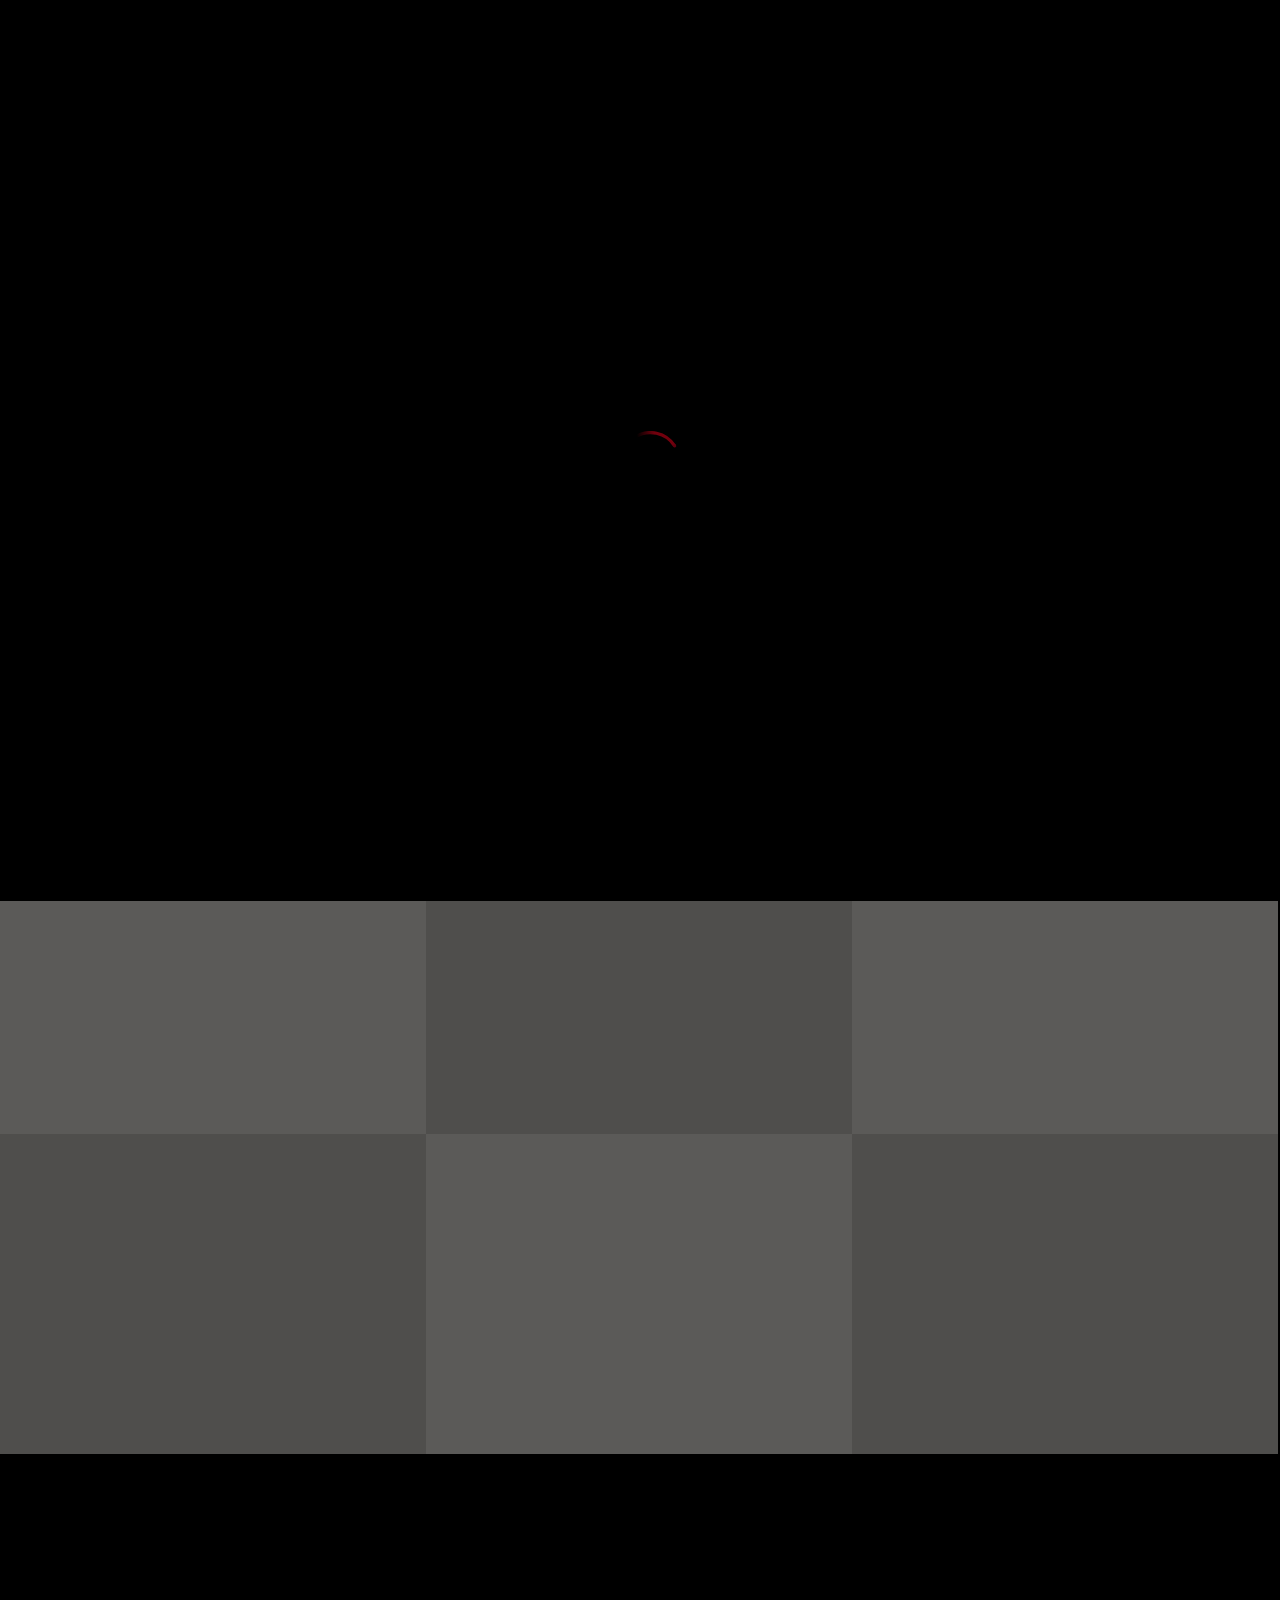
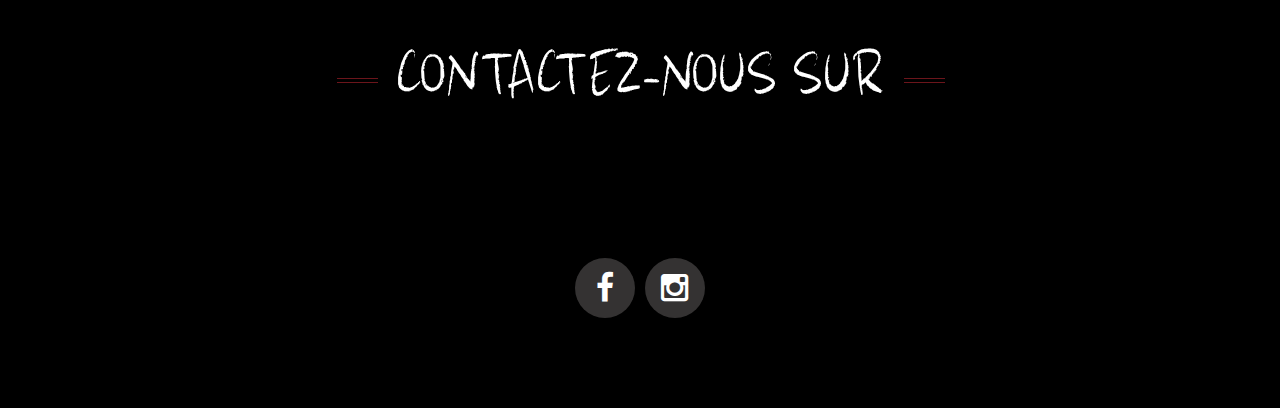
==== commit f1617672: "a lot of changements" ====
--- a/gallery.html
+++ b/gallery.html
@@ -1,5 +1,5 @@
 <!DOCTYPE html>
-<html lang="en">
+<html lang="fr">
 
 <head>
     <title>Bonsaï Fin Traiteur</title>
@@ -15,8 +15,10 @@
     <!-- META TAGS -->
     <meta name="viewport" content="width=device-width, initial-scale=1">
     <meta http-equiv="content-type" content="text/html; charset=utf-8" />
-    <meta name="description" content="" />
-    <meta name="keywords" content="" />
+    <meta name="description"
+        content="Ceci est un site web pour un traiteur de sushi et asiatique en Tunis la marsa Tunisie" />
+    <meta name="keywords"
+        content="bonsai, Bonsaifintraiteur, Bonsai fin traiteur tunisie, sushi, cuisine asiatique, tunis, marsa, tunsie" />
     <meta name="robots" content="index, follow" />
 
     <!-- CSS STYLESHEETS -->
@@ -94,13 +96,13 @@
                 <button type="button" class="navbar-toggle" data-toggle="collapse" data-target=".navbar-main-collapse">
                     <i class="fa fa-bars"></i>
                 </button>
-                <a class="navbar-brand normal logo" href="./index-multipage.html">
+                <a class="navbar-brand normal logo" href="./index.html">
                     <div class="logo_elixir"><img src="./images/logo1.png" width="150px" alt=""></div>
                 </a>
-                <a class="navbar-brand mini" href="./index-multipage.html">
+                <a class="navbar-brand mini" href="./index.html">
                     <div class="logo_elixir dark"><img src="./images/logo1.png" alt="main logo"></div>
                 </a>
-                <a class="navbar-brand mini darker" href="./index-multipage.html">
+                <a class="navbar-brand mini darker" href="./index.html">
                     <div class="logo_elixir dark"><img src="./images/logo1.png" alt="main logo"></div>
                 </a>
             </div>
@@ -108,7 +110,7 @@
             <!-- BEGIN NAVIGATION MENU-->
             <nav class="collapse navbar-collapse navbar-right navbar-main-collapse" role="navigation">
                 <ul id="nav" class="nav navbar-nav navigation">
-                    <li class="page-scroll menu-item"><a href="index-multipage.html">Accueil</a></li>
+                    <li class="page-scroll menu-item"><a href="index.html">Accueil</a></li>
                     <!-- <li class="page-scroll menu-item"><a href="about.html">A-propos</a></li> -->
                     <li class="page-scroll menu-item"><a href="menu.html">Menu</a></li>
                     <li class="page-scroll menu-item current"><a href="#gallery">Gallery</a></li>
--- a/css/elixir.css
+++ b/css/elixir.css
@@ -86,35 +86,8 @@
 }
 
 @font-face {
-    font-family: BitterRegular;
-    src: url(../fonts/Bitter-Regular.otf);
-}
-
-@font-face {
-    font-family: BitterItalic;
-    src: url(../fonts/Bitter-Italic.otf);
-}
-
-@font-face {
-    font-family: AlfaSlab;
-    src: url(../fonts/AlfaSlabOne-Regular.ttf);
-}
-
-@font-face {
     font-family: LobsterTwo;
     src: url(../fonts/LobsterTwo-Regular.otf);
-}
-@font-face {
-    font-family: LobsterTwoBold;
-    src: url(../fonts/LobsterTwo-Bold.otf);
-}
-@font-face {
-    font-family: LobsterTwoItalic;
-    src: url(../fonts/LobsterTwo-Italic.otf);
-}
-@font-face {
-    font-family: LobsterTwoBoldItalic;
-    src: url(../fonts/LobsterTwo-BoldItalic.otf);
 }
 
 @font-face {
@@ -122,10 +95,6 @@
     src: url(../fonts/Montserrat-Regular.ttf);
 }
 
-@font-face {
-    font-family: MontserratBold;
-    src: url(../fonts/Montserrat-Bold.ttf);
-}
 
 @font-face {
     font-family: AlegreyaSansLight;
@@ -373,7 +342,18 @@
 	-o-transition: all 0.5s ease;
 	transition: all 0.5s ease;
 }
-
+@media only screen and (max-width: 600px) {
+	.bonsai {
+		display: inline-block;
+		float: left;
+		width: 290px;
+		height: 50px;
+		/* background: url("../images/logo1.png") no-repeat; */
+		-webkit-transition: all 0.5s ease;
+		-o-transition: all 0.5s ease;
+		transition: all 0.5s ease;
+	}
+  }
 #header {
 	position: absolute;
 	top:0px;
@@ -1194,6 +1174,25 @@
 	color: #D1BC87;
 	vertical-align: text-bottom;
 }
+
+@media only screen and (max-width: 600px) {
+	.menu-title {
+		color: #000000;
+		font-style: italic;
+		margin-bottom: 15px;
+		font-family: 'Adieu';
+		font-size: 95px;
+		line-height: 48px;
+		display: flex;
+		margin-left: 0%;
+	}
+	.menu-title:before, .menu-title:after {
+		content:url("../images/header_decorator.png");
+		margin: 14px;
+		color: #D1BC87;
+		vertical-align: text-bottom;
+	}
+  }
 
 section.timetable .section-subtitle {
 	color: #dd9701;
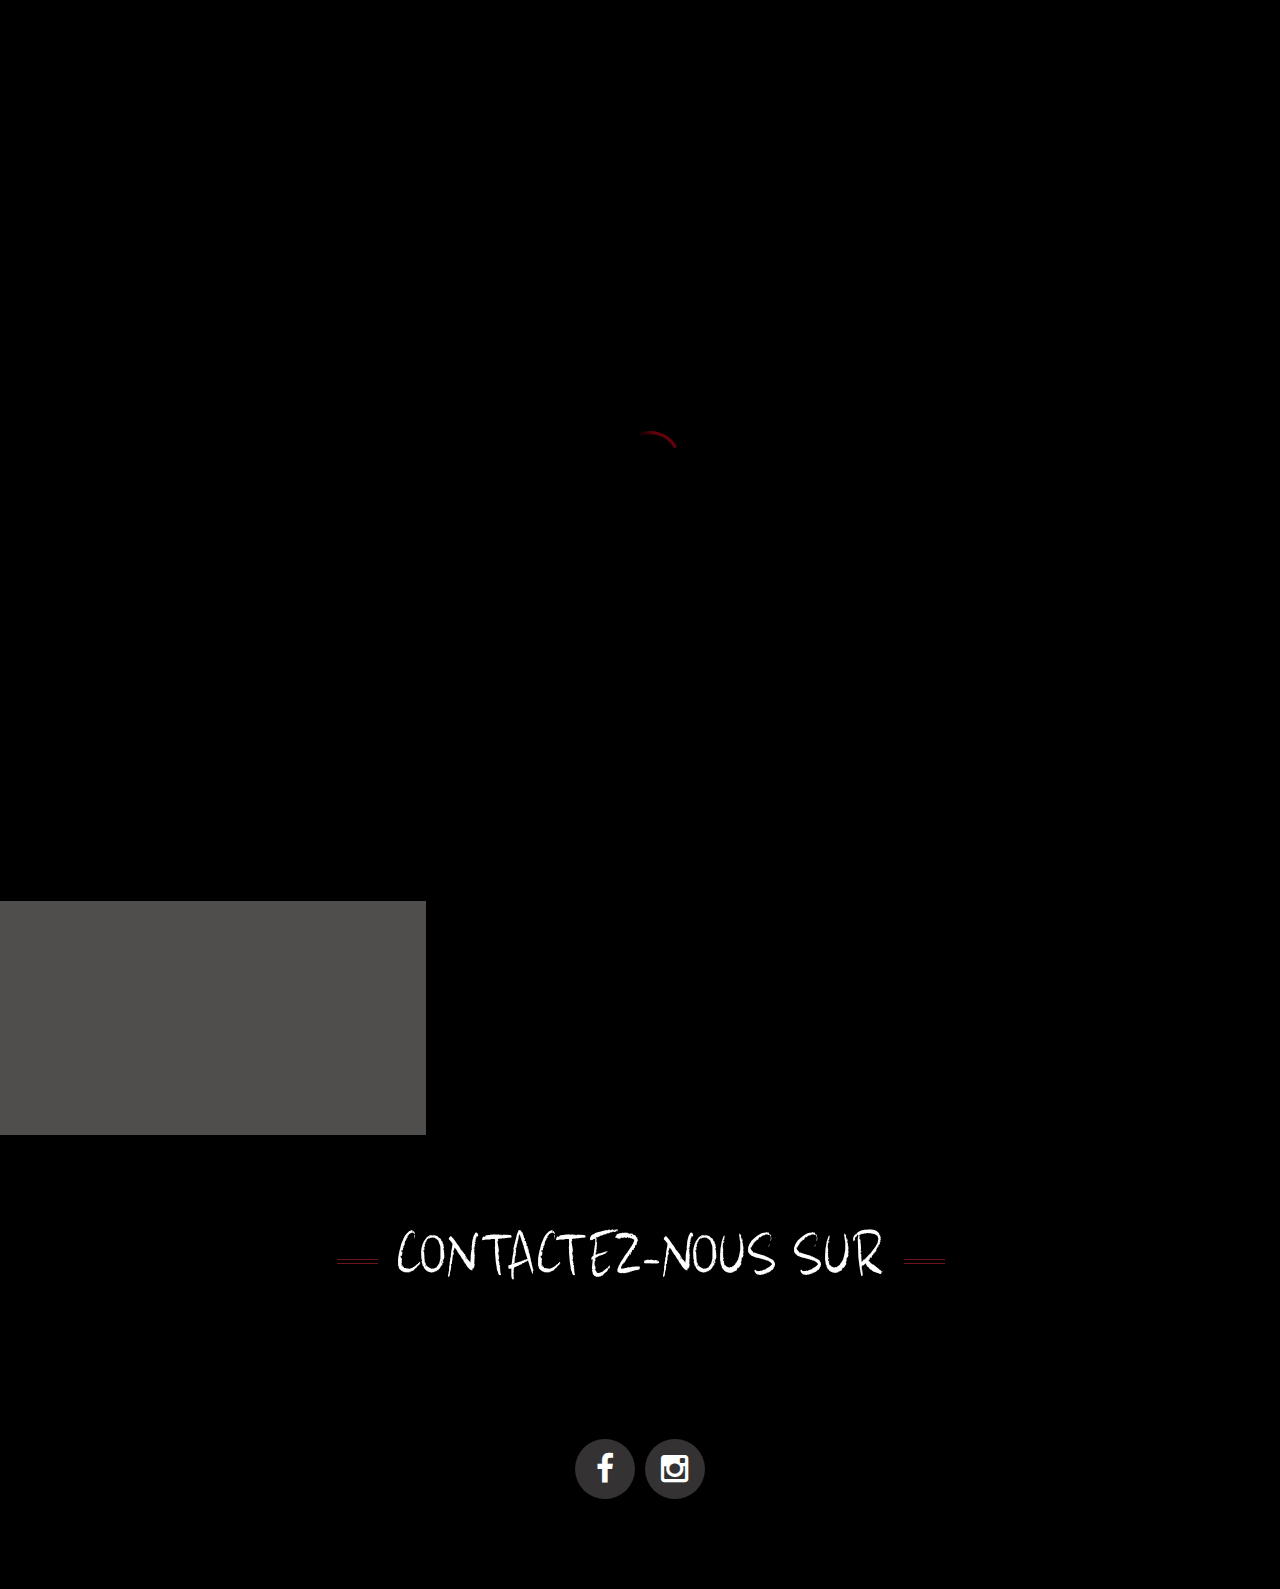
==== commit 6efbc0e8: "images" ====
--- a/gallery.html
+++ b/gallery.html
@@ -147,72 +147,52 @@
                     <ul>
                         <li><a href="#" data-filter="*" class="selected"><span>All Photos</span></a></li>
                         <li><a href="#" data-filter=".sushi"><span>Sushi</span></a></li>
-                        <li><a href="#" data-filter=".soup"><span>Soups</span></a></li>
-                        <li><a href="#" data-filter=".salad"><span>Salads</span></a></li>
+                        <li><a href="#" data-filter=".Nouilles"><span>Nouilles</span></a></li>
                     </ul>
                 </nav>
 
                 <div class="portfolio">
 
                     <article class="entry sushi">
-                        <a class="swipebox" href="images/gallery/01.jpg">
-                            <img src="images/gallery/01.jpg" class="img-responsive" alt="" />
-                            <span class="magnifier"></span>
-                        </a>
-                    </article>
+                        <a class="swipebox" href="images/gallery/04.png">
+                            <img src="images/gallery/04.jpg" class="img-responsive" alt="sushi image" />
+                            <span class="magnifier"></span>
+                        </a>
+                    </article>
+
 
                     <article class="entry sushi">
                         <a class="swipebox" href="images/gallery/02.jpg">
-                            <img src="images/gallery/02.jpg" class="img-responsive" alt="" />
+                            <img src="images/gallery/02.jpg" class="img-responsive" alt="sushi image" />
                             <span class="magnifier"></span>
                         </a>
                     </article>
 
                     <article class="entry sushi">
                         <a class="swipebox" href="images/gallery/03.jpg">
-                            <img src="images/gallery/03.jpg" class="img-responsive" alt="" />
+                            <img src="images/gallery/03.jpg" class="img-responsive" alt="sushi image" />
                             <span class="magnifier"></span>
                         </a>
                     </article>
 
                     <article class="entry sushi">
-                        <a class="swipebox" href="images/gallery/04.jpg">
-                            <img src="images/gallery/04.jpg" class="img-responsive" alt="" />
-                            <span class="magnifier"></span>
-                        </a>
-                    </article>
-
-                    <article class="entry soup">
-                        <a class="swipebox" href="images/gallery/05.jpg">
-                            <img src="images/gallery/05.jpg" class="img-responsive" alt="" />
-                            <span class="magnifier"></span>
-                        </a>
-                    </article>
-
-                    <article class="entry salad">
-                        <a class="swipebox" href="images/gallery/06.jpg">
-                            <img src="images/gallery/06.jpg" class="img-responsive" alt="" />
-                            <span class="magnifier"></span>
-                        </a>
-                    </article>
-
-                    <article class="entry sushi">
-                        <a class="swipebox" href="images/gallery/07.jpg">
-                            <img src="images/gallery/07.jpg" class="img-responsive" alt="" />
-                            <span class="magnifier"></span>
-                        </a>
-                    </article>
-
-                    <article class="entry salad">
-                        <a class="swipebox" href="images/gallery/08.jpg">
-                            <img src="images/gallery/08.jpg" class="img-responsive" alt="" />
-                            <span class="magnifier"></span>
-                        </a>
-                    </article>
-
-                    <article class="entry soup">
-                        <a class="swipebox" href="images/gallery/09.jpg">
-                            <img src="images/gallery/09.jpg" class="img-responsive" alt="" />
+                        <a class="swipebox" href="images/gallery/01.jpg">
+                            <img src="images/gallery/01.jpg" class="img-responsive" alt="sushi image" />
+                            <span class="magnifier"></span>
+                        </a>
+                    </article>
+
+
+
+                    <article class="entry Nouilles">
+                        <a class="swipebox" href="images/gallery/nouilles.jpg">
+                            <img src="images/gallery/nouilles.jpg" class="img-responsive" alt="" />
+                            <span class="magnifier"></span>
+                        </a>
+                    </article>
+                    <article class="entry Nouilles">
+                        <a class="swipebox" href="images/gallery/nouilles1.jpg">
+                            <img src="images/gallery/nouilles1.jpg" class="img-responsive" alt="" />
                             <span class="magnifier"></span>
                         </a>
                     </article>
@@ -221,7 +201,7 @@
                 </div>
             </div> <!-- End .jt_col -->
         </div> <!-- End .jt_row -->
-        <div class="voffset200"></div>
+        <!-- <div class="voffset200"></div> -->
     </section>
     <!-- END GALLERY SECTION -->
 
--- a/css/elixir.css
+++ b/css/elixir.css
@@ -1104,7 +1104,7 @@
    ============================== */
 
 section.timetable {
-	background-image: url("../images/parallax/005.jpg");
+	background-image: url("../images/parallax/opening_hours.jpg");
 
 	padding-top: 30px;
 	padding-bottom: 40px;
@@ -1184,7 +1184,7 @@
 		font-size: 95px;
 		line-height: 48px;
 		display: flex;
-		margin-left: 0%;
+		margin-left: -10%;
 	}
 	.menu-title:before, .menu-title:after {
 		content:url("../images/header_decorator.png");
@@ -2501,7 +2501,7 @@
 }
 
 section.timetable .days {
-	margin-top: 20px;
+	margin-top: -40px;
 }
 
 section.timetable .number a{
